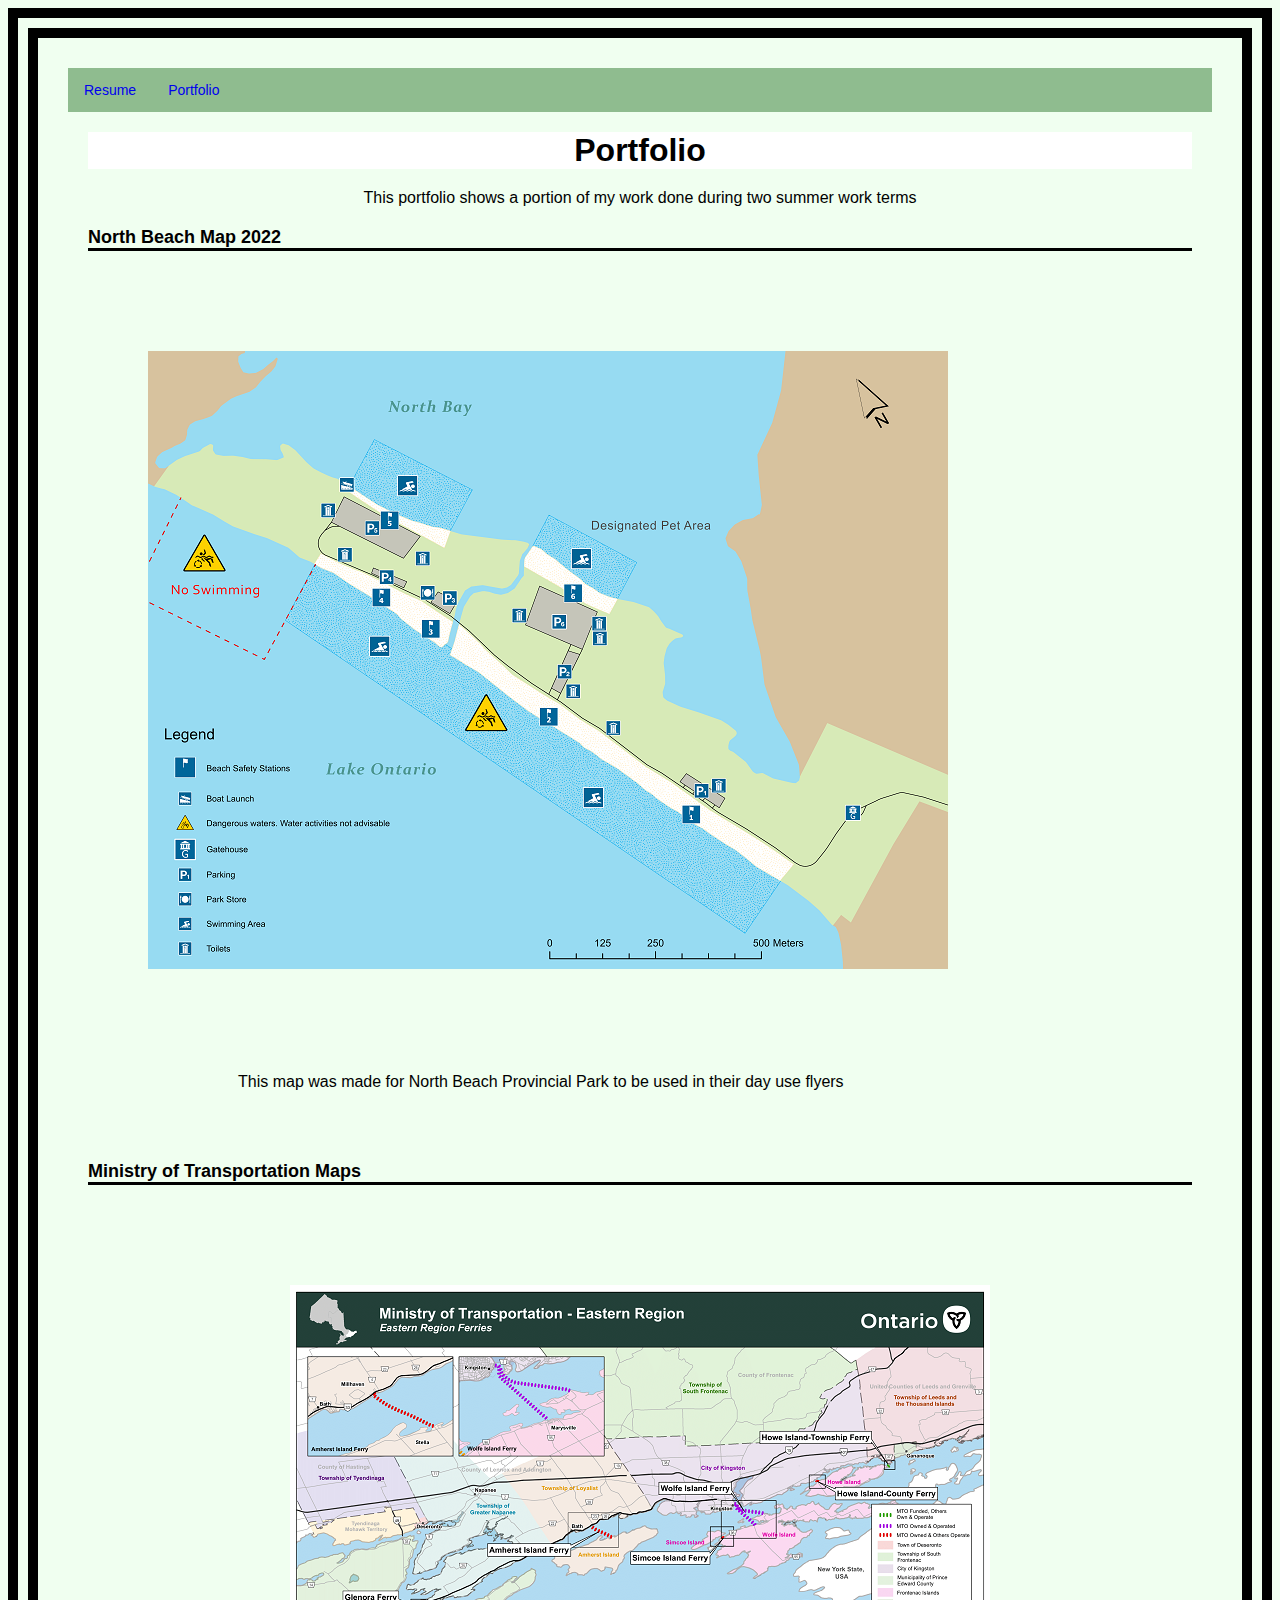
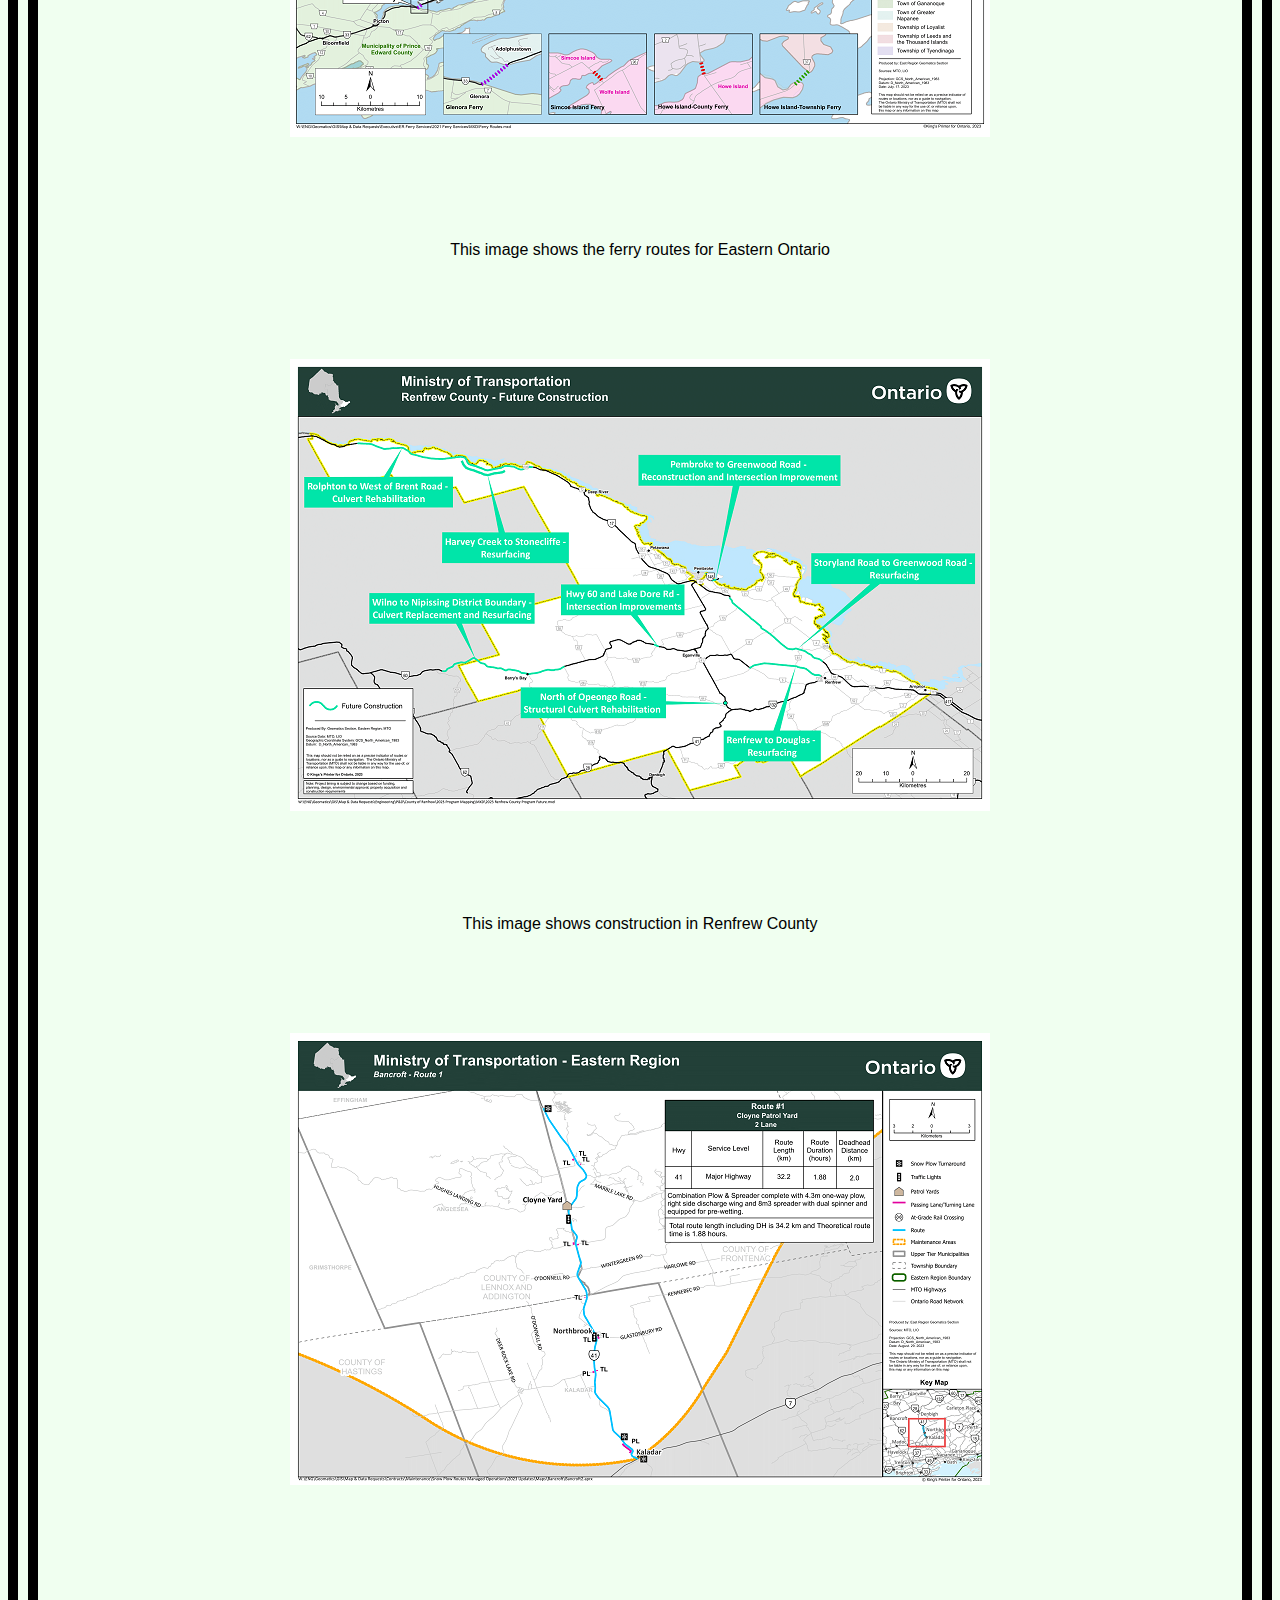
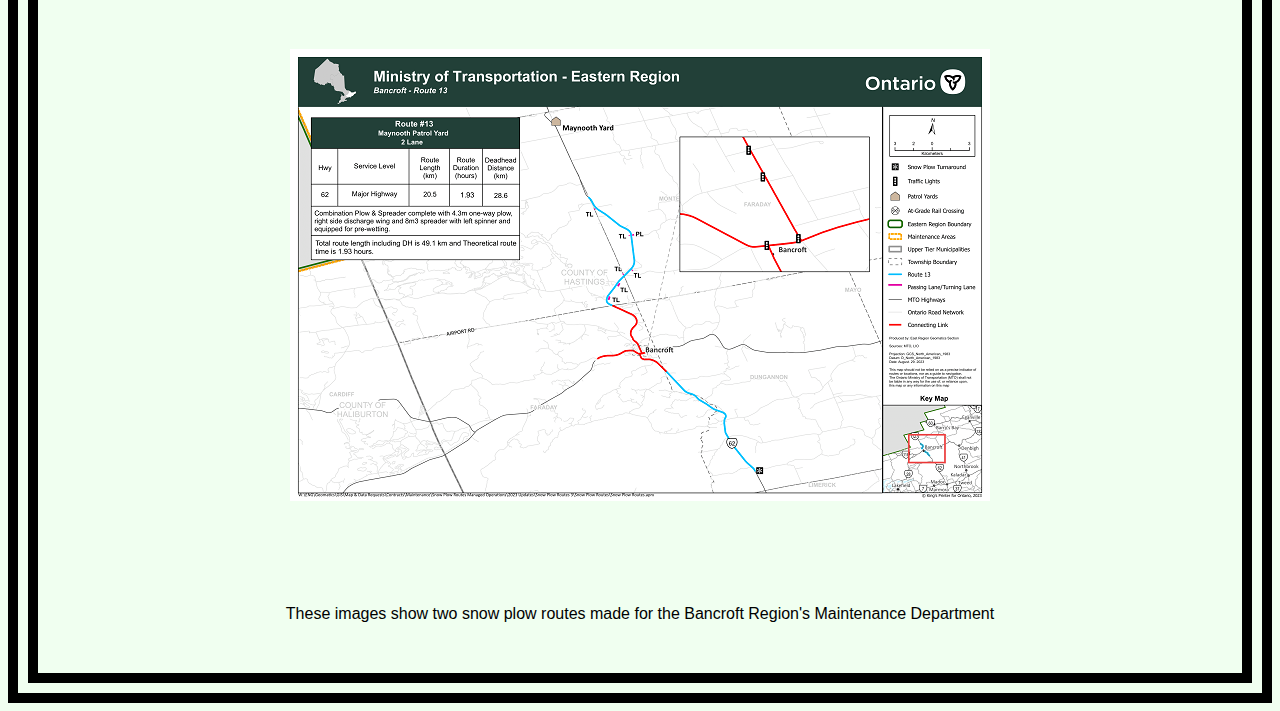
==== portfolio.html @ dd2cefab "Update portfolio.html" ====
<!DOCTYPE html>
<html>
<head>
<link rel="stylesheet" href="externalcss.css">

<body>
<!-- the main menu nav bar below was inspired by the w3 schools CSS nav bar tutorial. I created a list of links and modified the style --> 

<menu>
	<li><a href = "index.html">Resume</a></li>
	<li><a class = "active" href = "portfolio.html">Portfolio</a></li>
</menu>
  
<div class="center">
<h1>Portfolio</h1>
<p> This portfolio shows a portion of my work done during two summer work terms</p>
</div>

<h2 class="underline">North Beach Map 2022</h2>



<img src="NorthBeach2022FinalDraft4.png" alt="north beach map">

<p id= "paddingText" ><span>This map was made for North Beach Provincial Park to be used in their day use flyers</span></p>



<h2 class="underline">Ministry of Transportation Maps</h2>
<div class="center">
<img src="Ferry Routes July Draft 3-1.png" alt="ferry map">
<p> This image shows the ferry routes for Eastern Ontario </p>
<img src="2023 Renfrew County Program Future DRAFT5-1.png" alt="bancroft map">

<p> This image shows construction in Renfrew County </p>


<img src="Route 1-1.png" alt="snow plow map">
<img src="Route 13-1.png" alt="snow plow map">


<p> These images show two snow plow routes made for the Bancroft Region's Maintenance Department </p>
</div>


</body> 
</html>
---- externalcss.css ----
ul.bullet {
  list-style-type: circle;
  margin: 20px;
}
.center {
  text-align: center;
}
body {
  background-color: honeydew;
  border: double black;
  border-width: 30px;
  padding: 30px;
  font-weight: normal;
}

h1 {
	font-size: 32px;
	background-color: white;
	font-weight: bold;
}
h2, h3, h4 {
	font-size: 18px;
	font-weight: bold;
}

p {
	font-size: 16px;
	font-weight: normal;
}

li {
	font-size: 14px;
}

p, h1, h2, h3, h4 {
	margin: 20px;
	font-family: "Arial", Helvetica, sans-serif;
	
}

.underline {
	border-bottom: 3px solid black;
}
.linkcolour {
	color: crimson;
	text-decoration: none;
}


.imagetext {
  position: relative;
}

	
img {
	padding: 80px;
}



#paddingText {
	padding-bottom: 50px;
	padding-left:150px;
}

menu {
	list-style-type: none;
	margin:0;
	padding: 0;
	overflow: hidden;
	background-color: DarkSeaGreen;
}



li a {
	display: block;
	font-family: "Arial", Helvetica, sans-serif;
	text-align: center;
	float: left;
	padding: 14px 16px;
	text-decoration: none;
}
li a:hover {
	background-color: FireBrick;
}
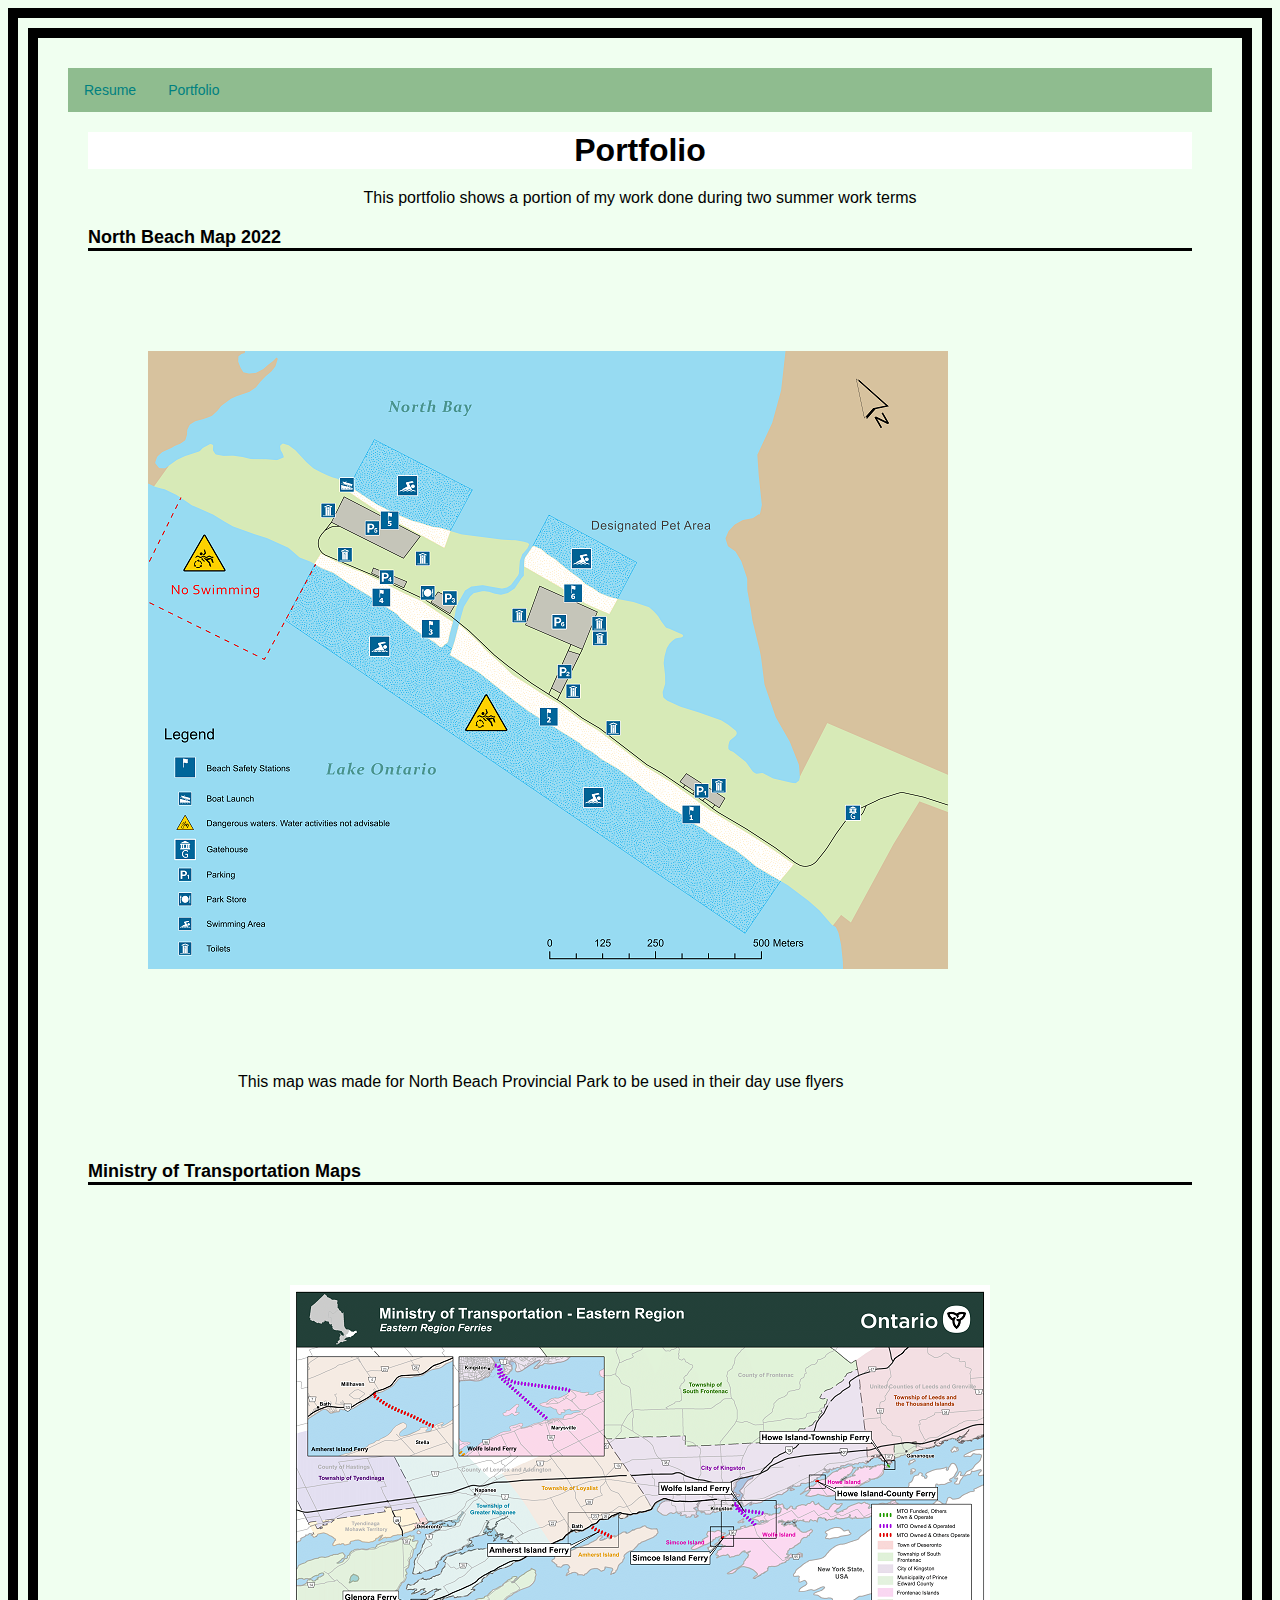
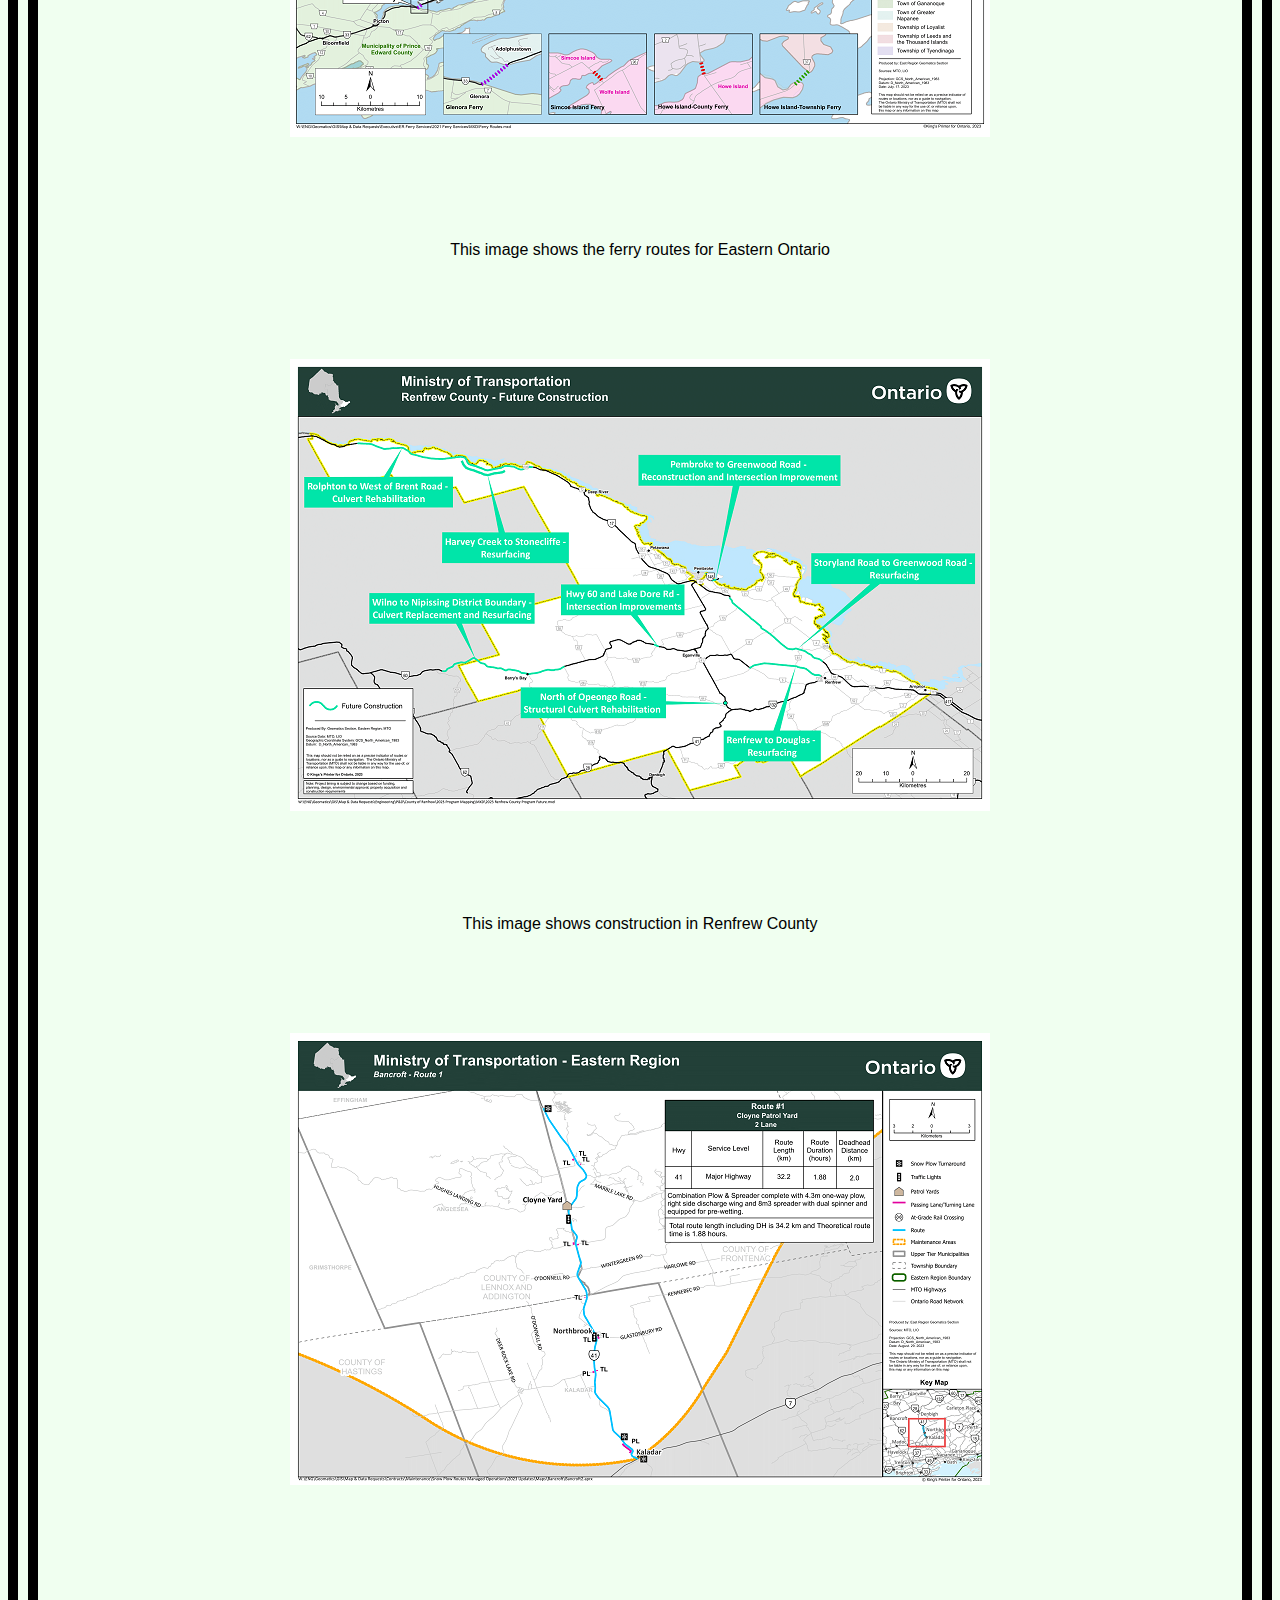
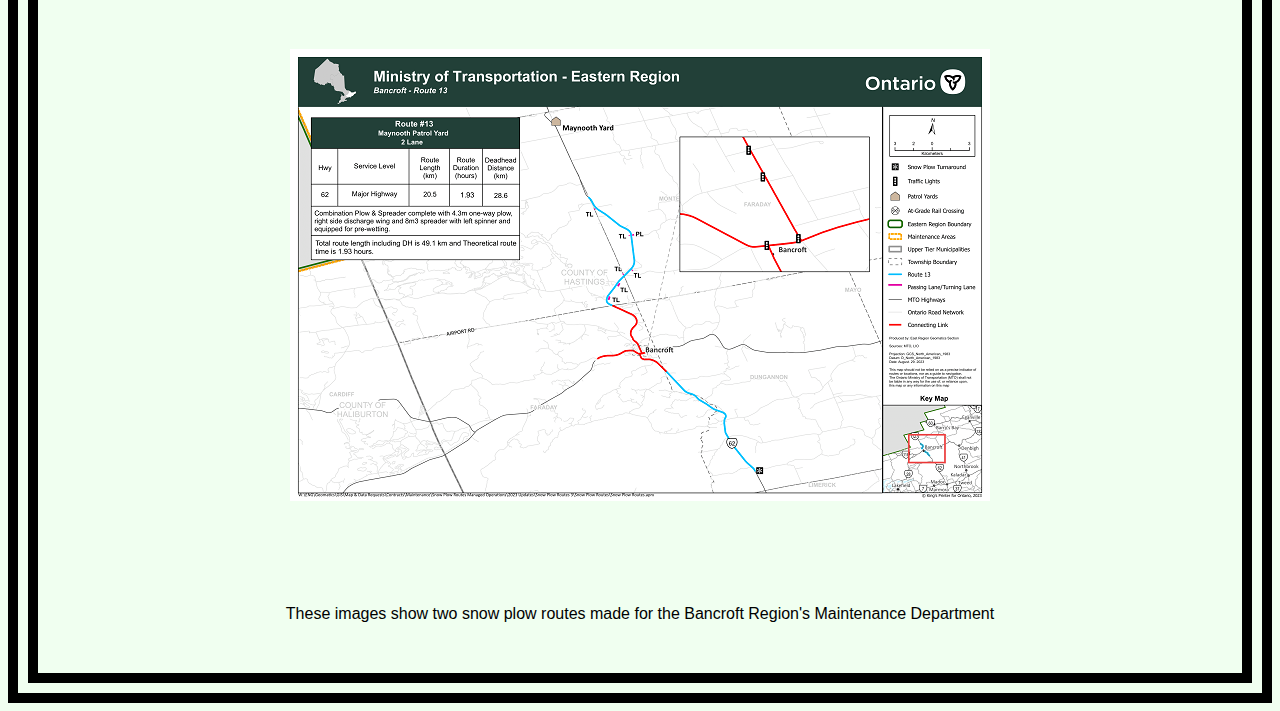
==== commit 9094afaa: "Update portfolio.html" ====
--- a/portfolio.html
+++ b/portfolio.html
@@ -1,5 +1,6 @@
 <!DOCTYPE html>
-<html>
+<html lang="en">
+<title>Maya Ivimey's Portfolio</title>
 <head>
 <link rel="stylesheet" href="externalcss.css">
 
@@ -20,7 +21,7 @@
 
 
 
-<img src="NorthBeach2022FinalDraft4.png" alt="north beach map">
+<img src="NorthBeach2022FinalDraft4.png" alt="northbeachmap">
 
 <p id= "paddingText" ><span>This map was made for North Beach Provincial Park to be used in their day use flyers</span></p>
 
@@ -28,15 +29,15 @@
 
 <h2 class="underline">Ministry of Transportation Maps</h2>
 <div class="center">
-<img src="Ferry Routes July Draft 3-1.png" alt="ferry map">
+<img src="Ferry Routes July Draft 3-1.png" alt="ferrymap">
 <p> This image shows the ferry routes for Eastern Ontario </p>
-<img src="2023 Renfrew County Program Future DRAFT5-1.png" alt="bancroft map">
+<img src="2023 Renfrew County Program Future DRAFT5-1.png" alt="bancroftmap">
 
 <p> This image shows construction in Renfrew County </p>
 
 
-<img src="Route 1-1.png" alt="snow plow map">
-<img src="Route 13-1.png" alt="snow plow map">
+<img src="Route 1-1.png" alt="snowplowmap">
+<img src="Route 13-1.png" alt="snowplowmap">
 
 
 <p> These images show two snow plow routes made for the Bancroft Region's Maintenance Department </p>
--- a/externalcss.css
+++ b/externalcss.css
@@ -76,6 +76,7 @@
 li a {
 	display: block;
 	font-family: "Arial", Helvetica, sans-serif;
+	color: teal;
 	text-align: center;
 	float: left;
 	padding: 14px 16px;
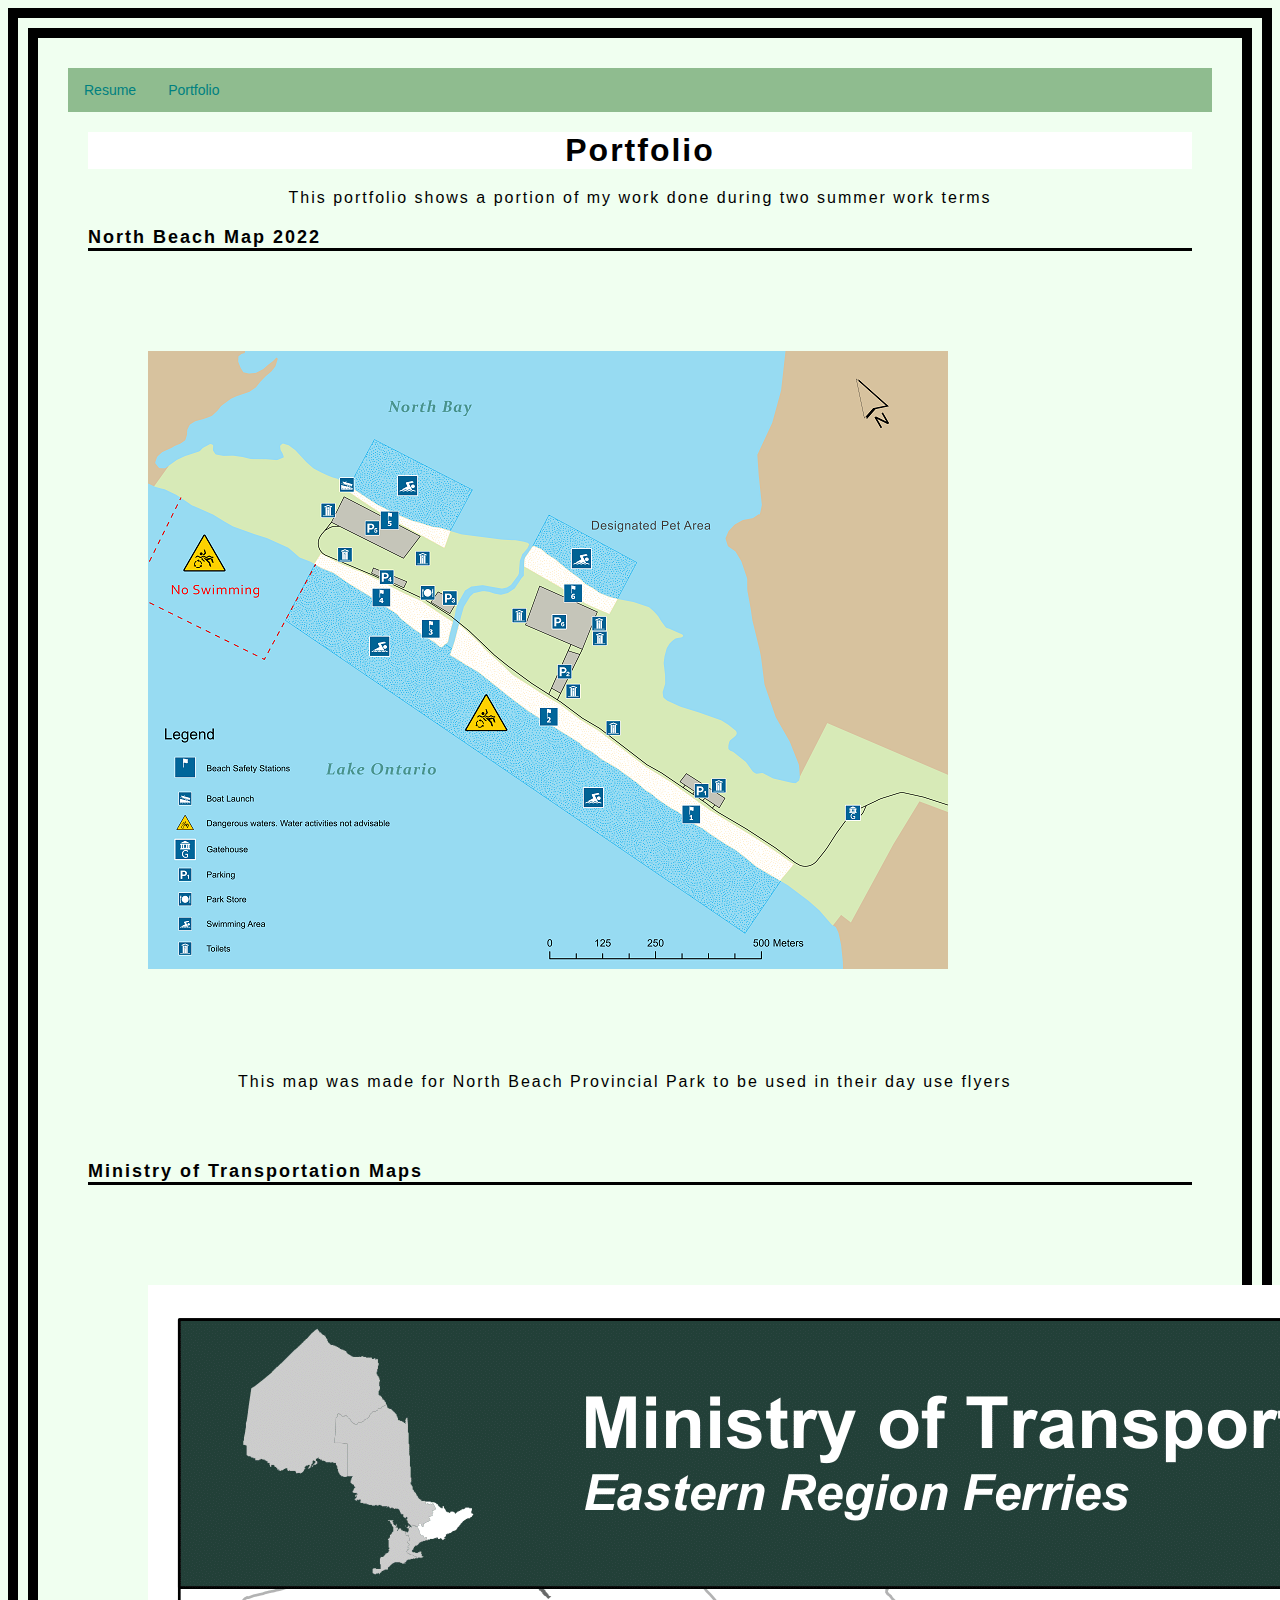
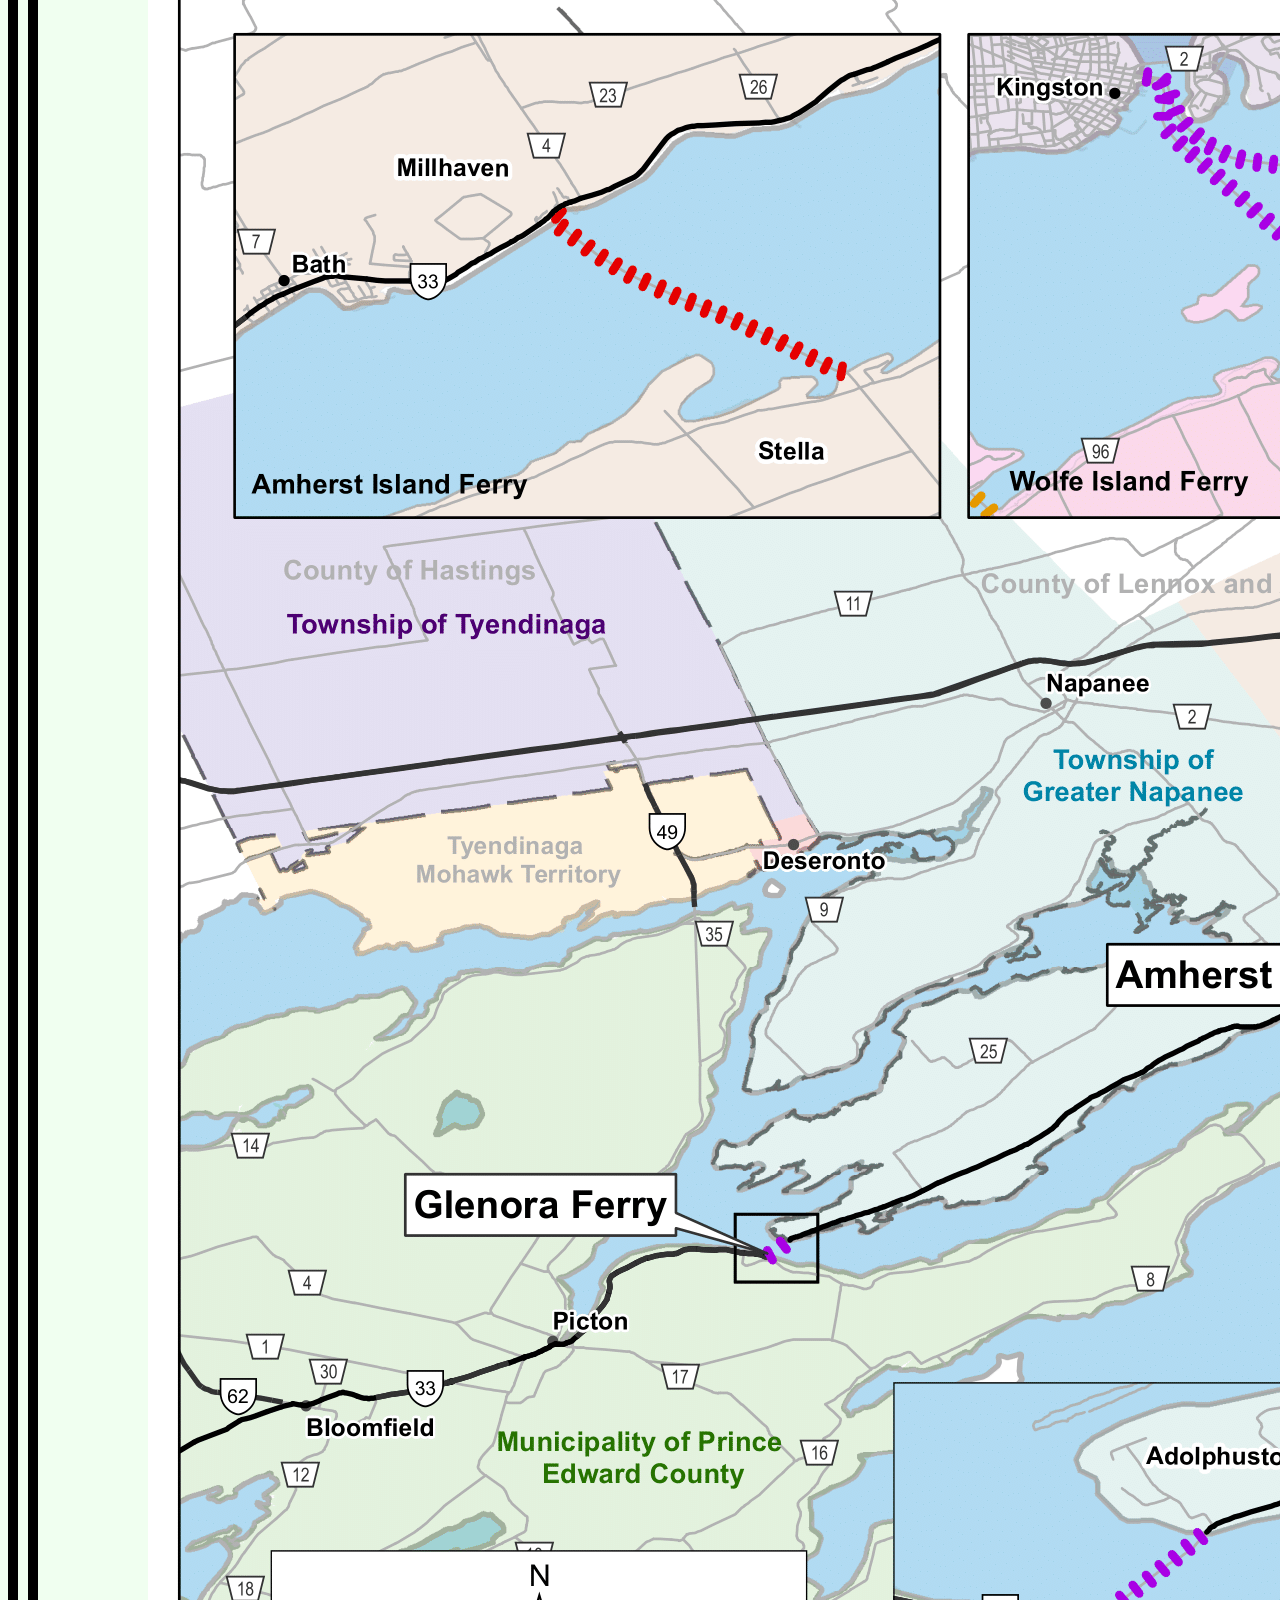
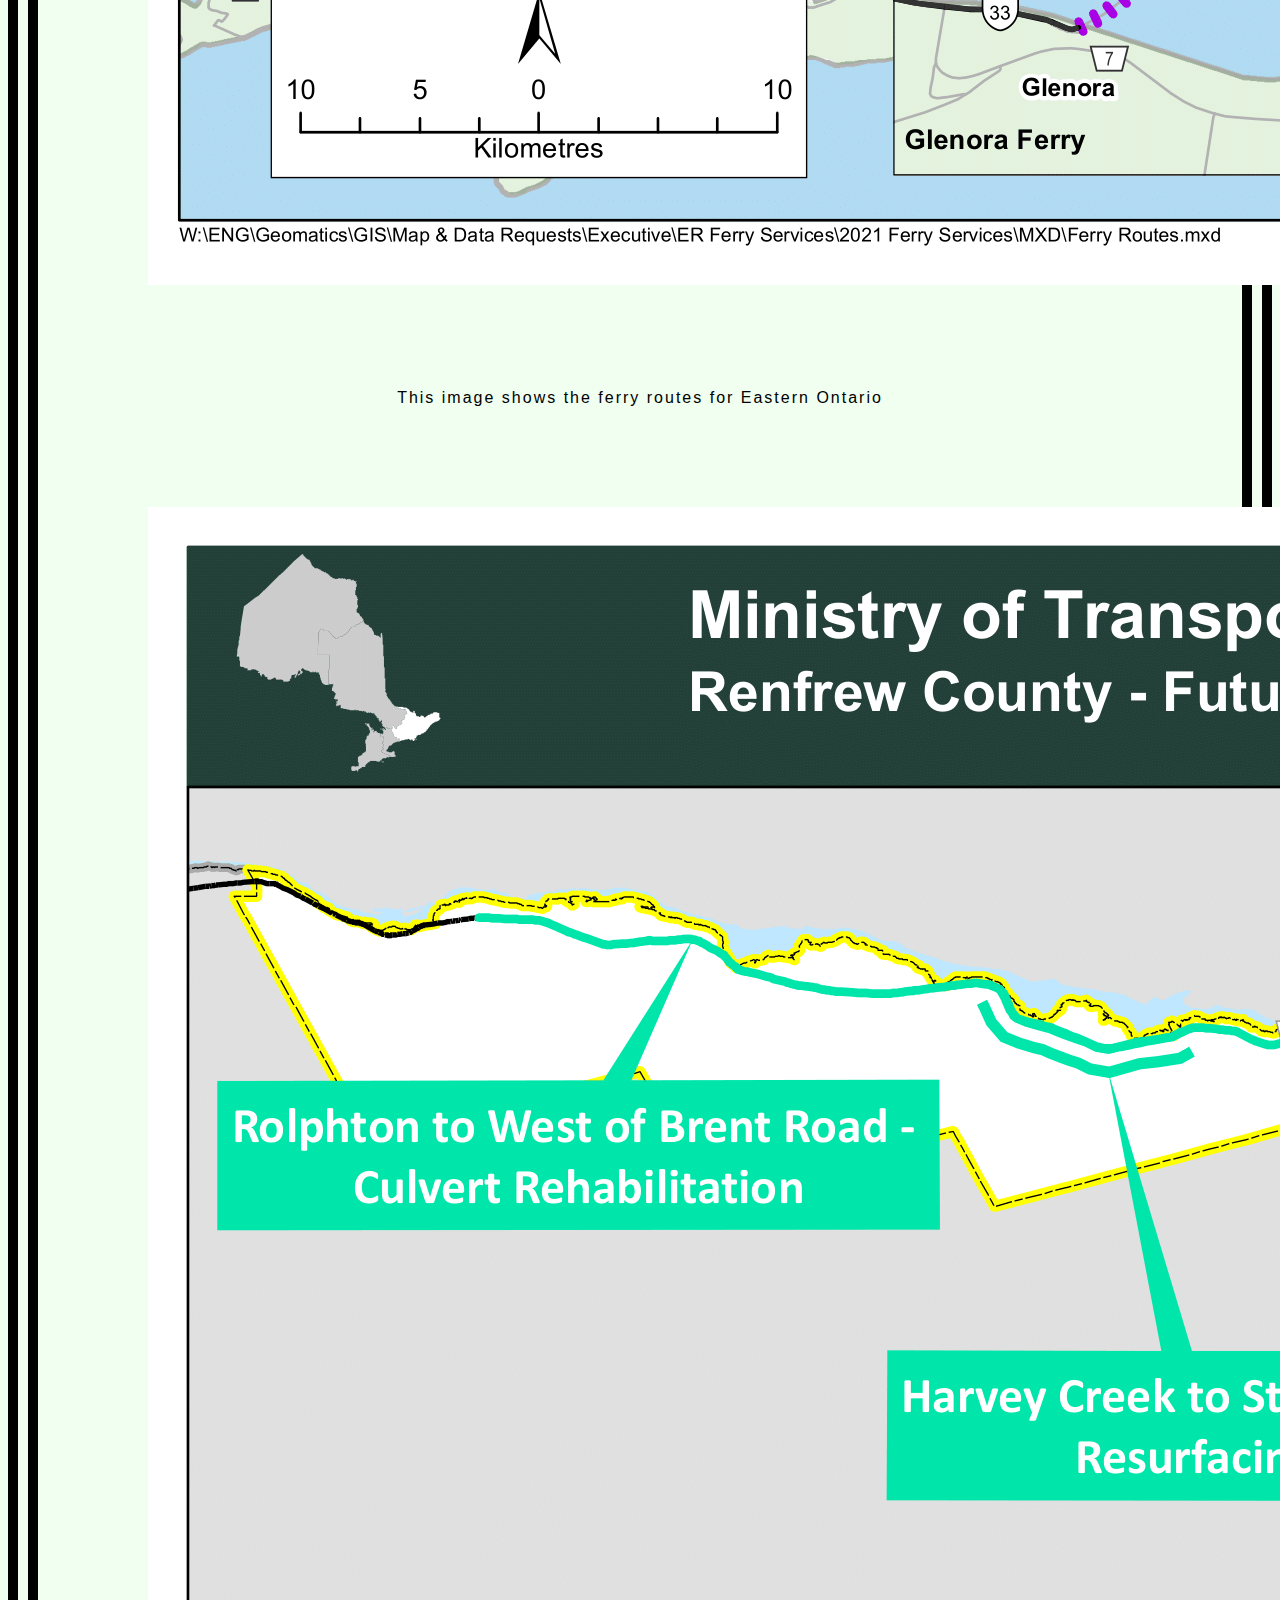
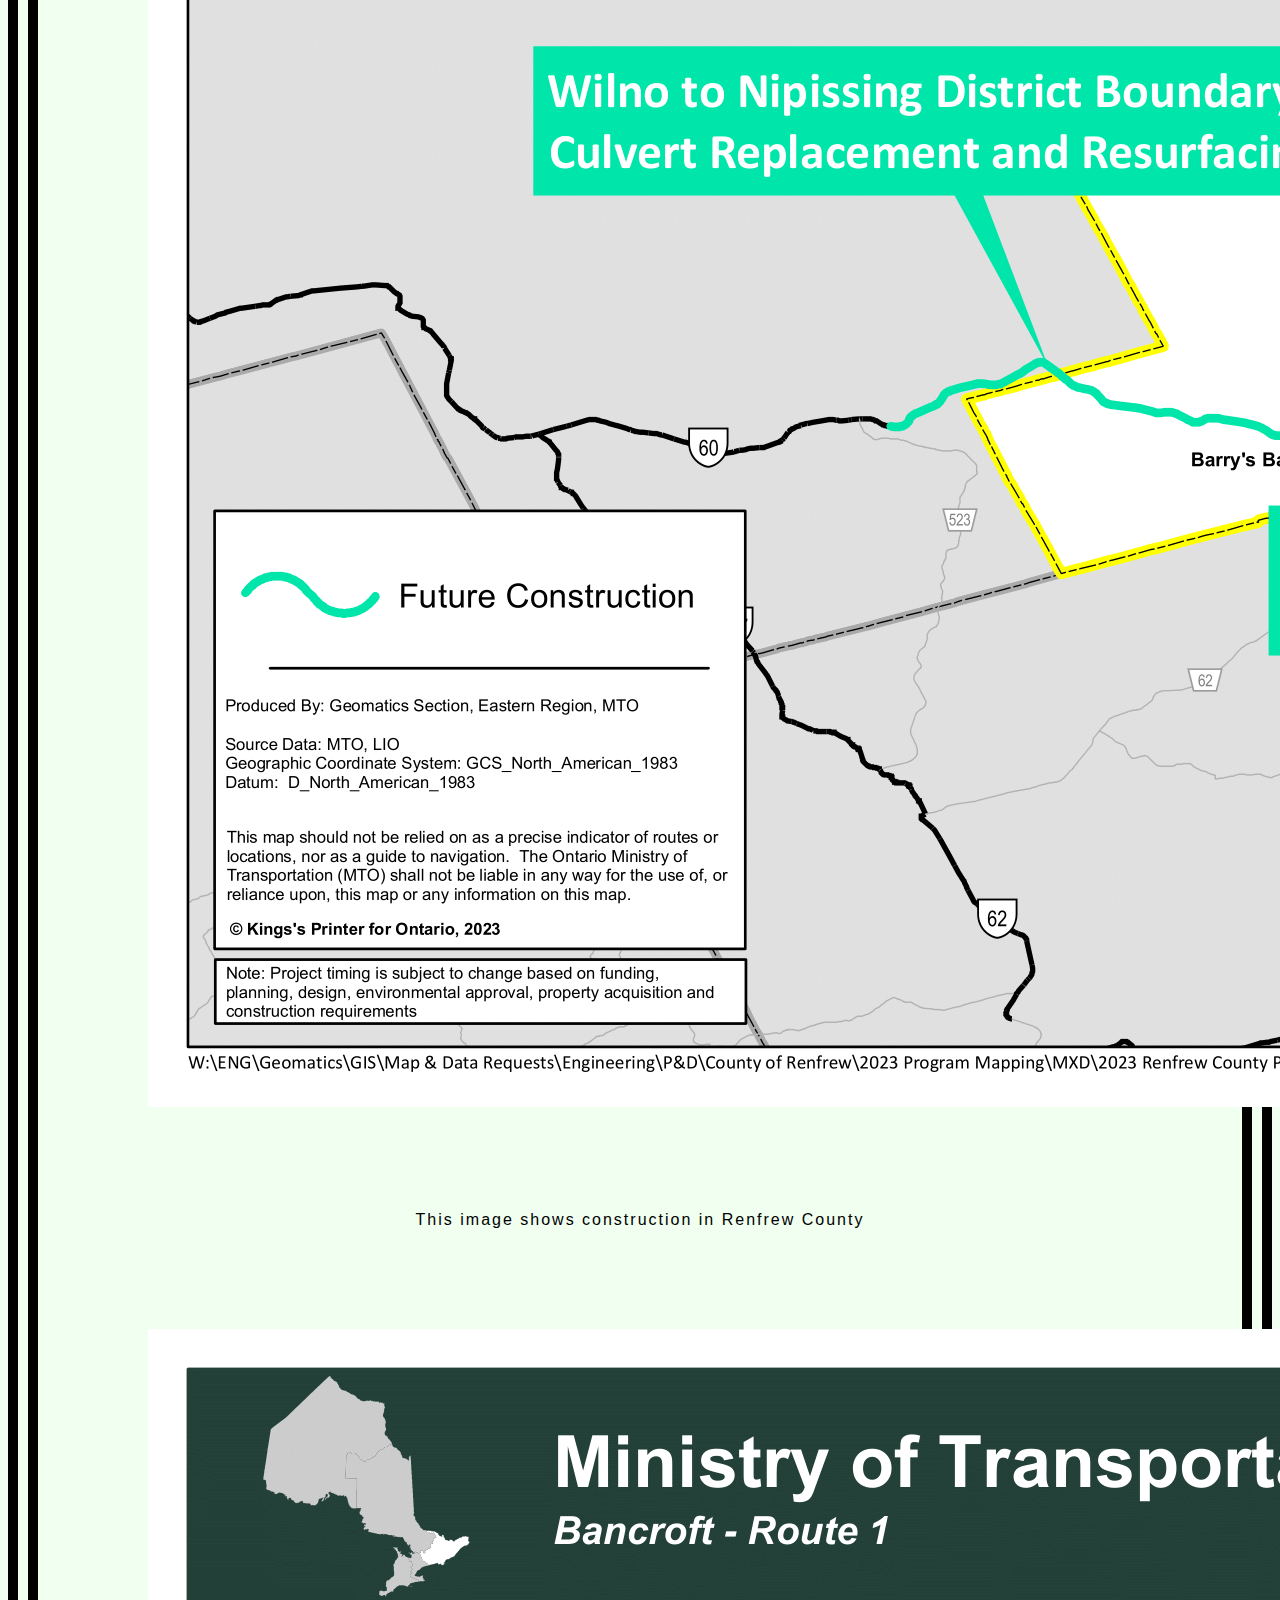
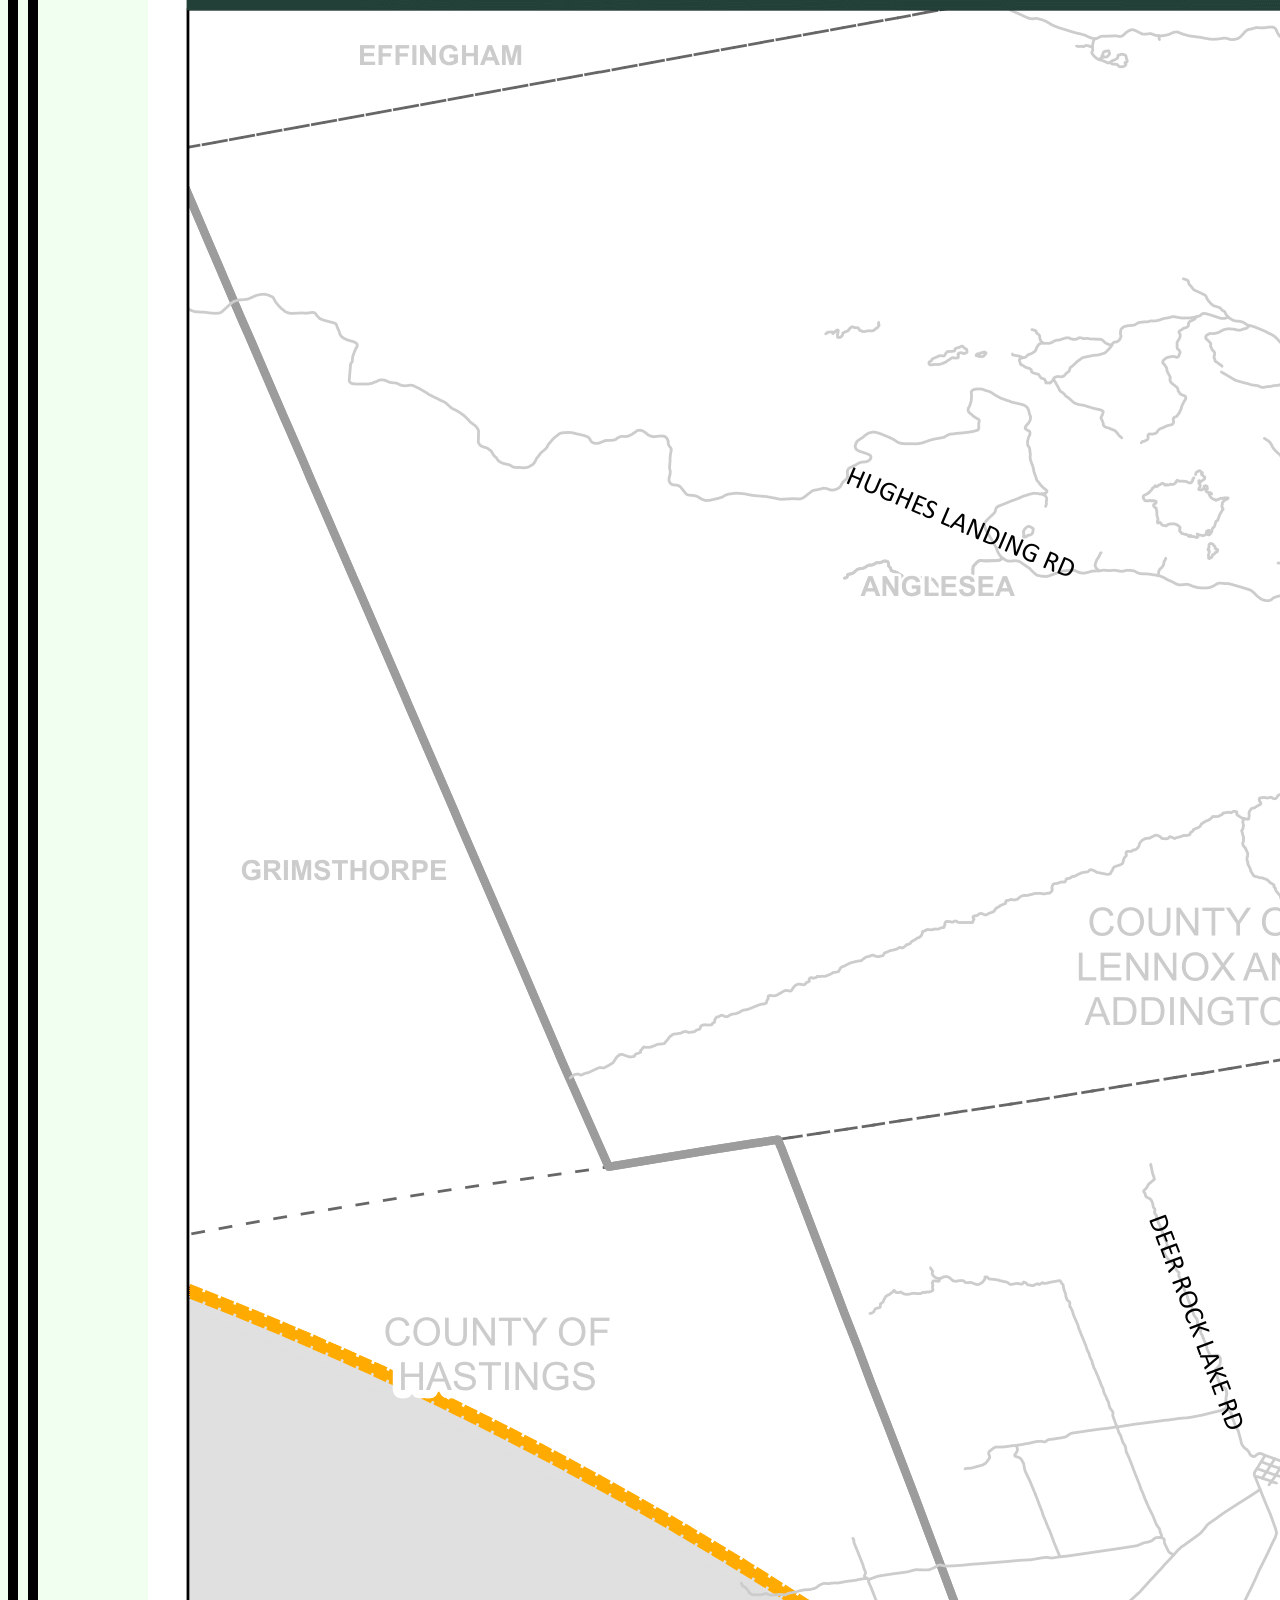
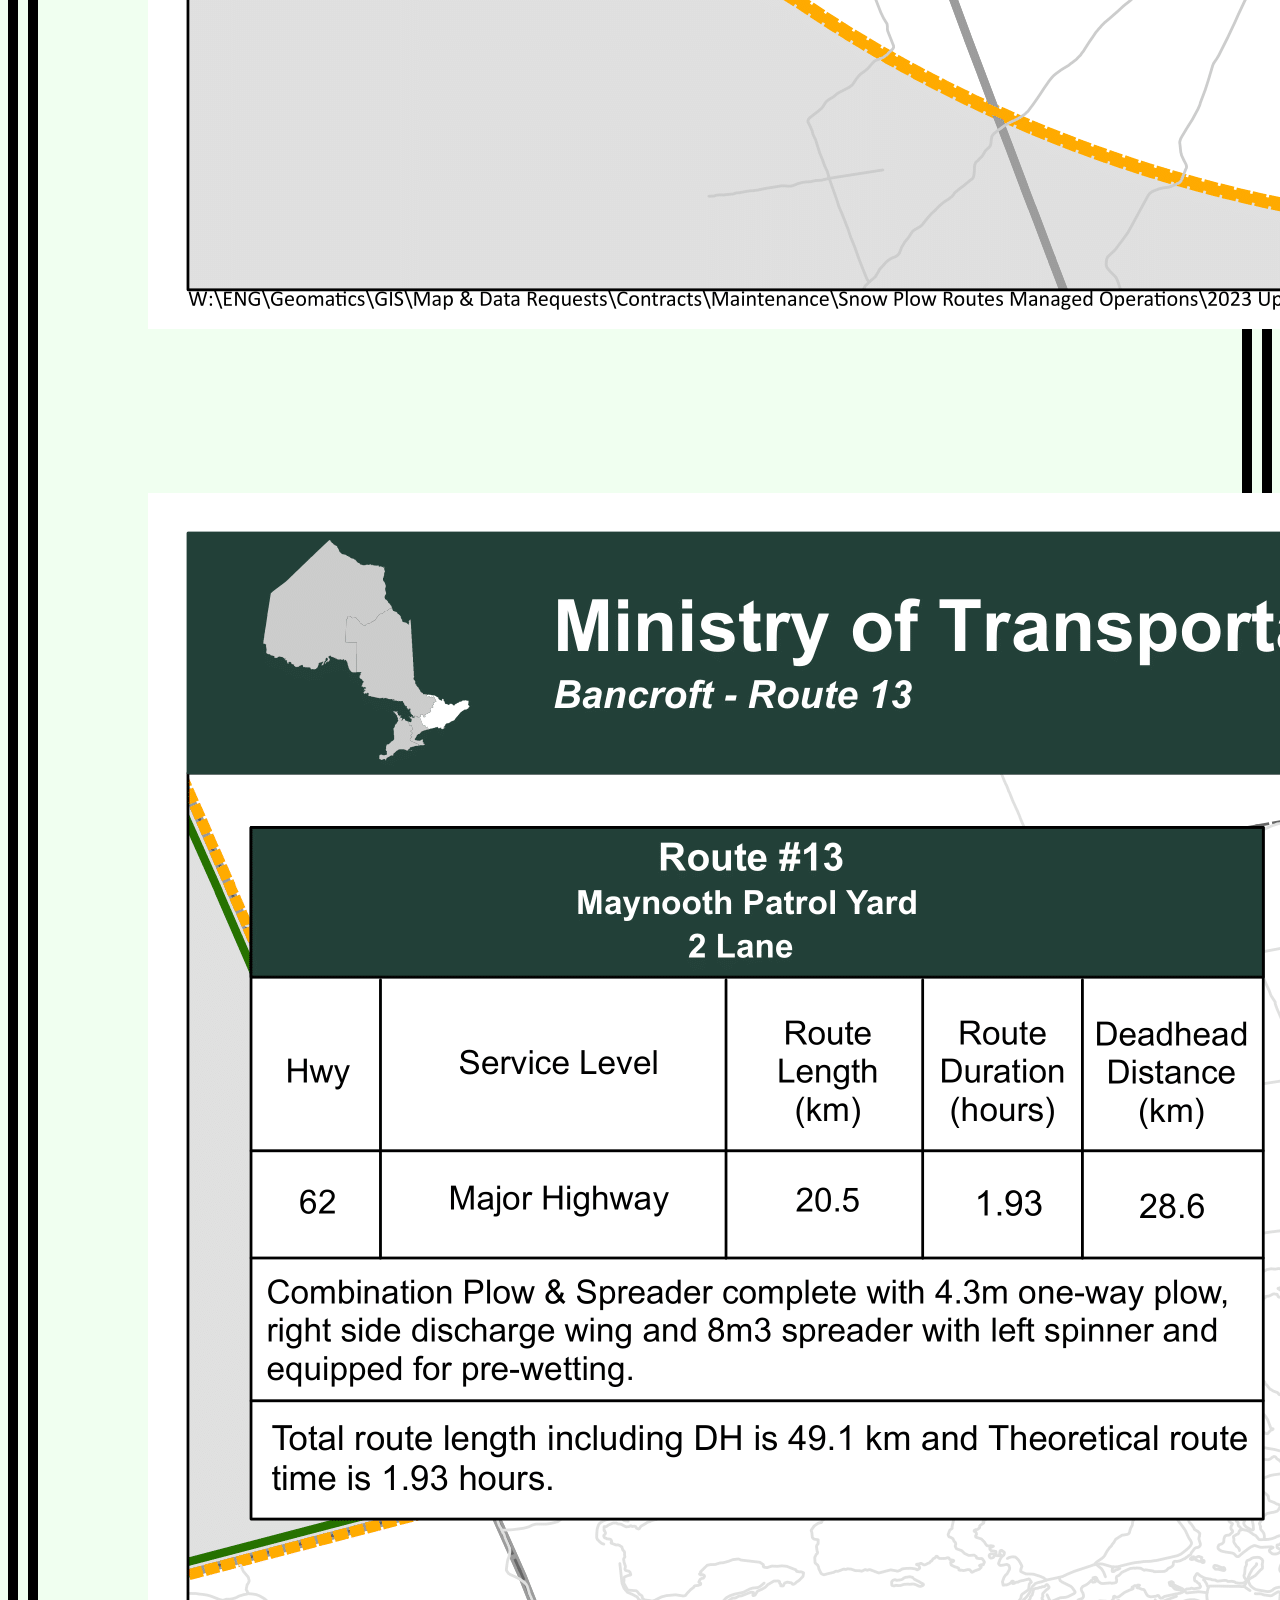
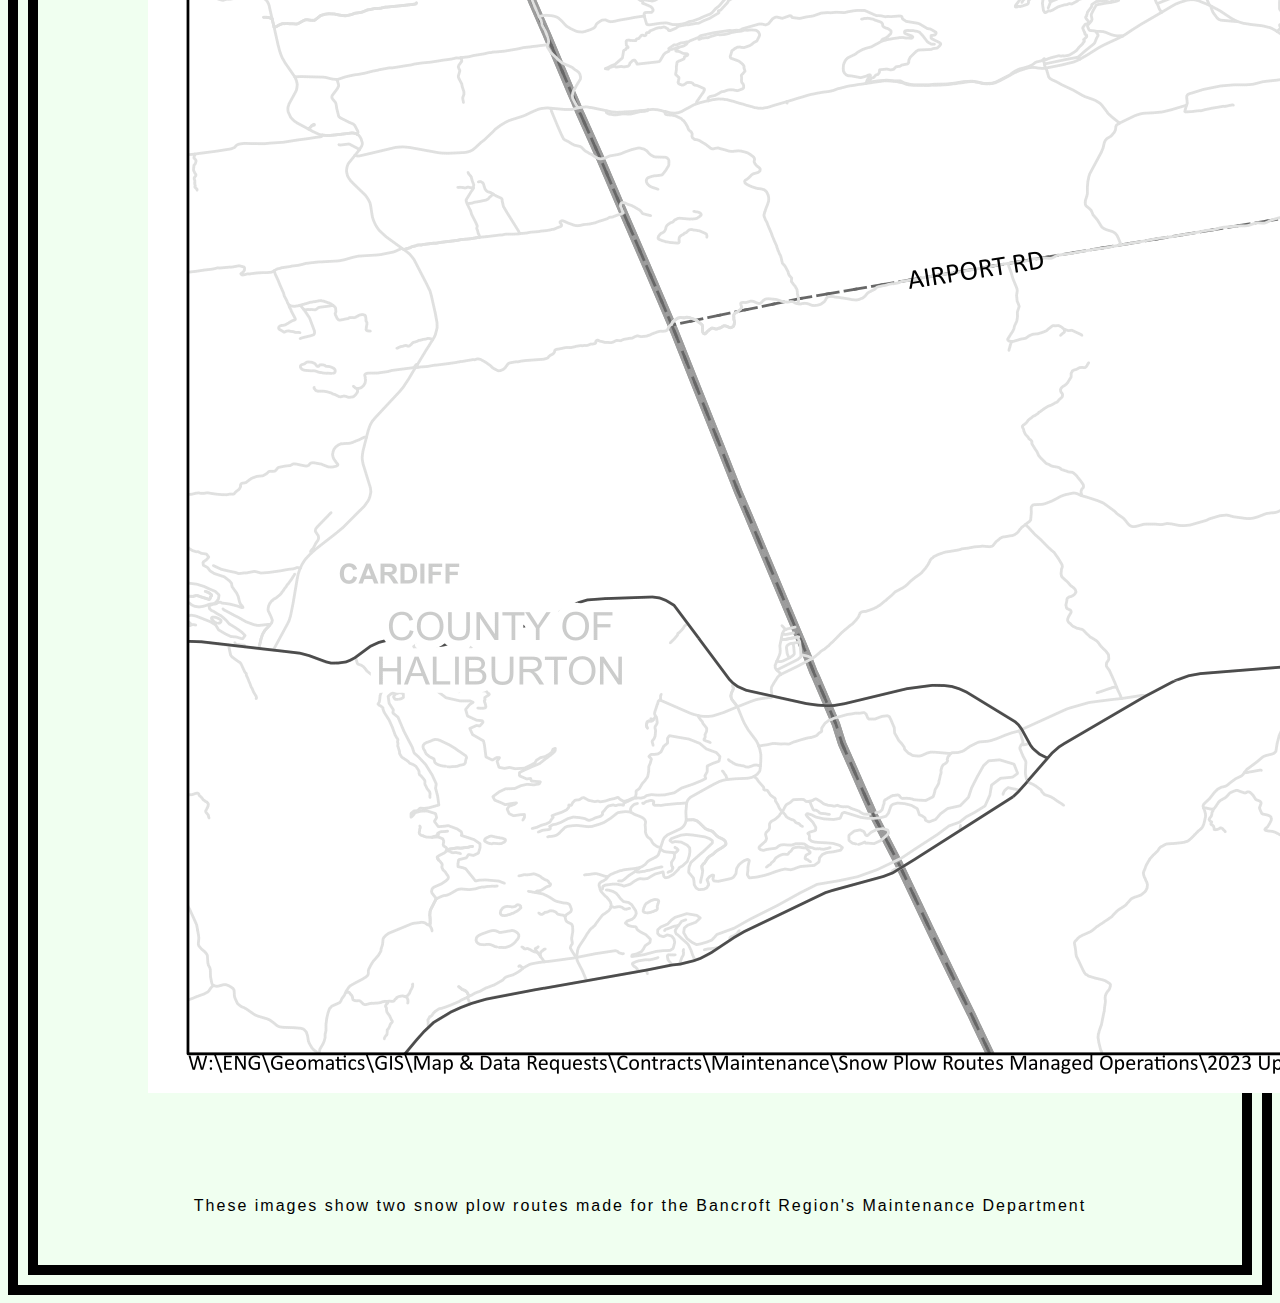
==== commit b1eb68ff: "Update portfolio.html" ====
--- a/portfolio.html
+++ b/portfolio.html
@@ -29,15 +29,15 @@
 
 <h2 class="underline">Ministry of Transportation Maps</h2>
 <div class="center">
-<img src="Ferry Routes July Draft 3-1.png" alt="ferrymap">
+<img src="FerryRoute.png" alt="ferrymap">
 <p> This image shows the ferry routes for Eastern Ontario </p>
-<img src="2023 Renfrew County Program Future DRAFT5-1.png" alt="bancroftmap">
+<img src="RenfrewFuture.png" alt="bancroftmap">
 
 <p> This image shows construction in Renfrew County </p>
 
 
-<img src="Route 1-1.png" alt="snowplowmap">
-<img src="Route 13-1.png" alt="snowplowmap">
+<img src="Route1.png" alt="snowplowmap">
+<img src="Route13.png" alt="snowplowmap">
 
 
 <p> These images show two snow plow routes made for the Bancroft Region's Maintenance Department </p>
--- a/externalcss.css
+++ b/externalcss.css
@@ -35,6 +35,8 @@
 p, h1, h2, h3, h4 {
 	margin: 20px;
 	font-family: "Arial", Helvetica, sans-serif;
+	color: black;
+	letter-spacing: 2px;
 	
 }
 
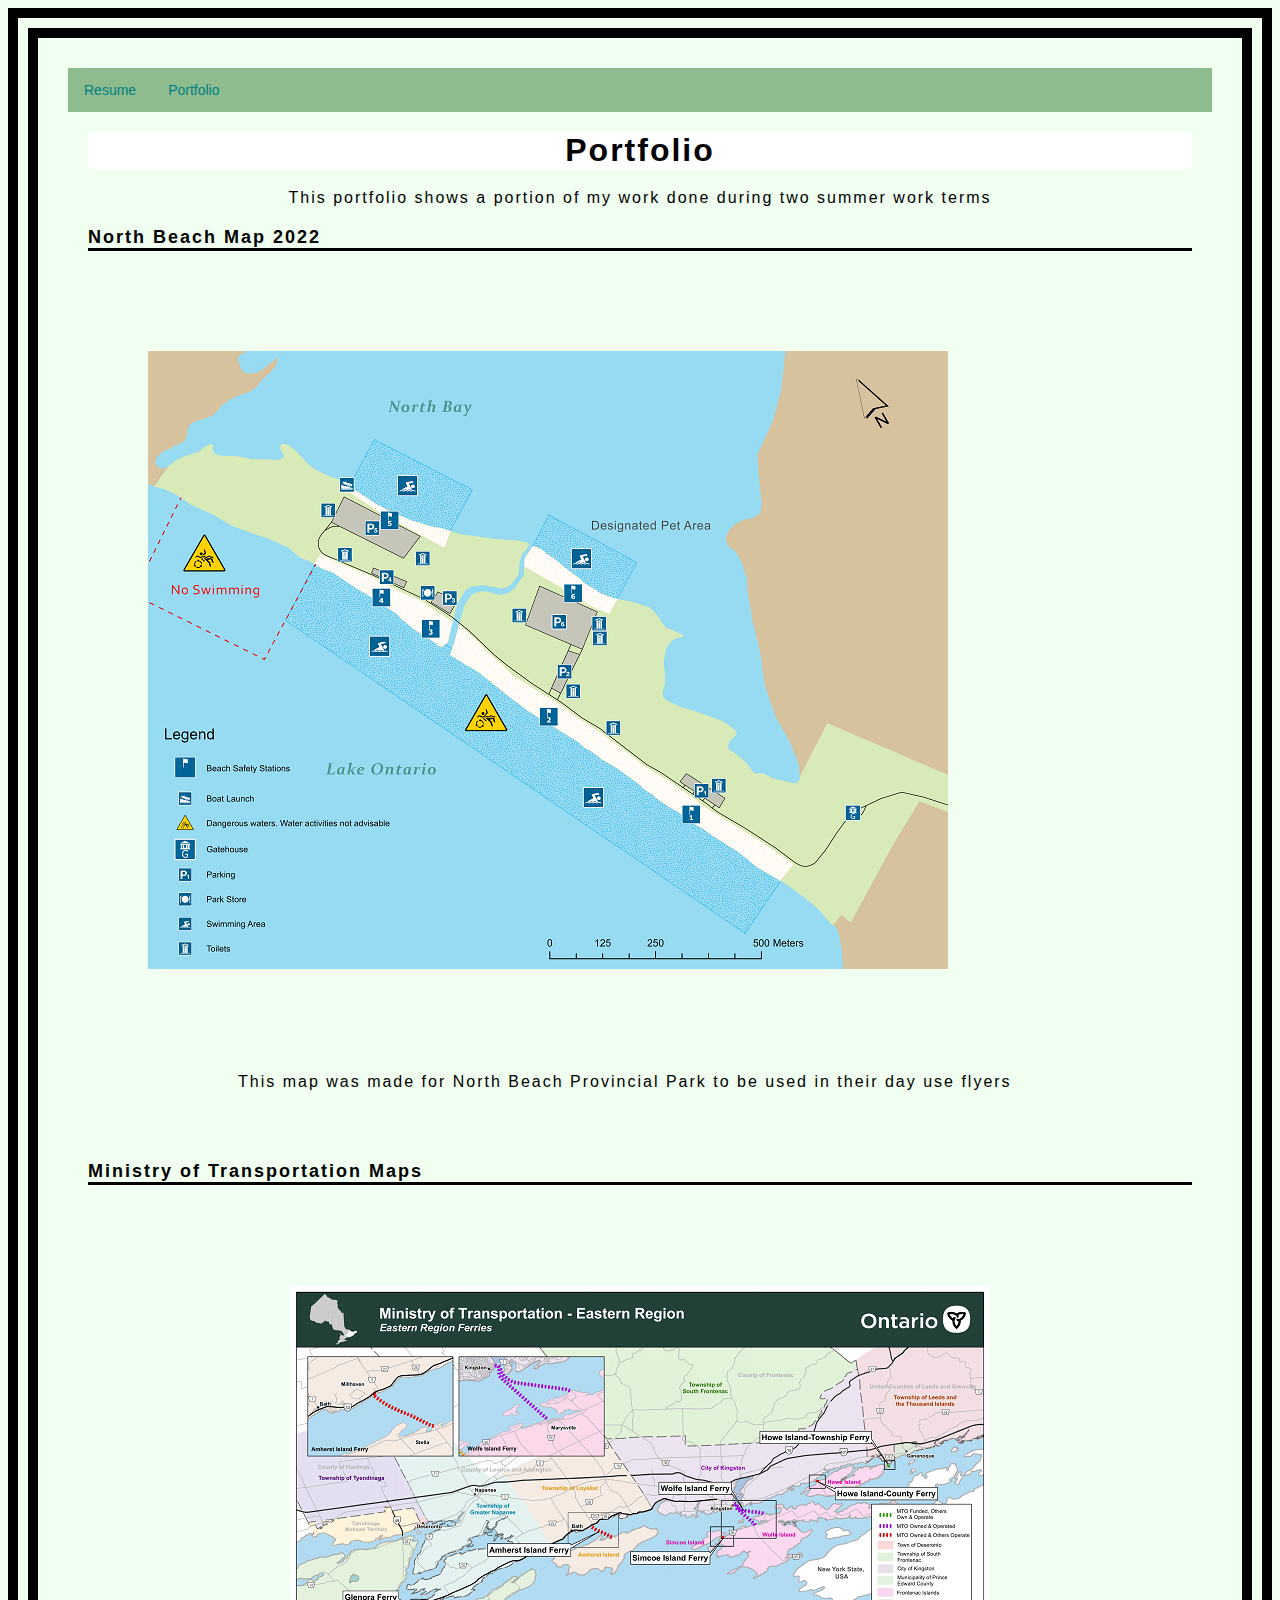
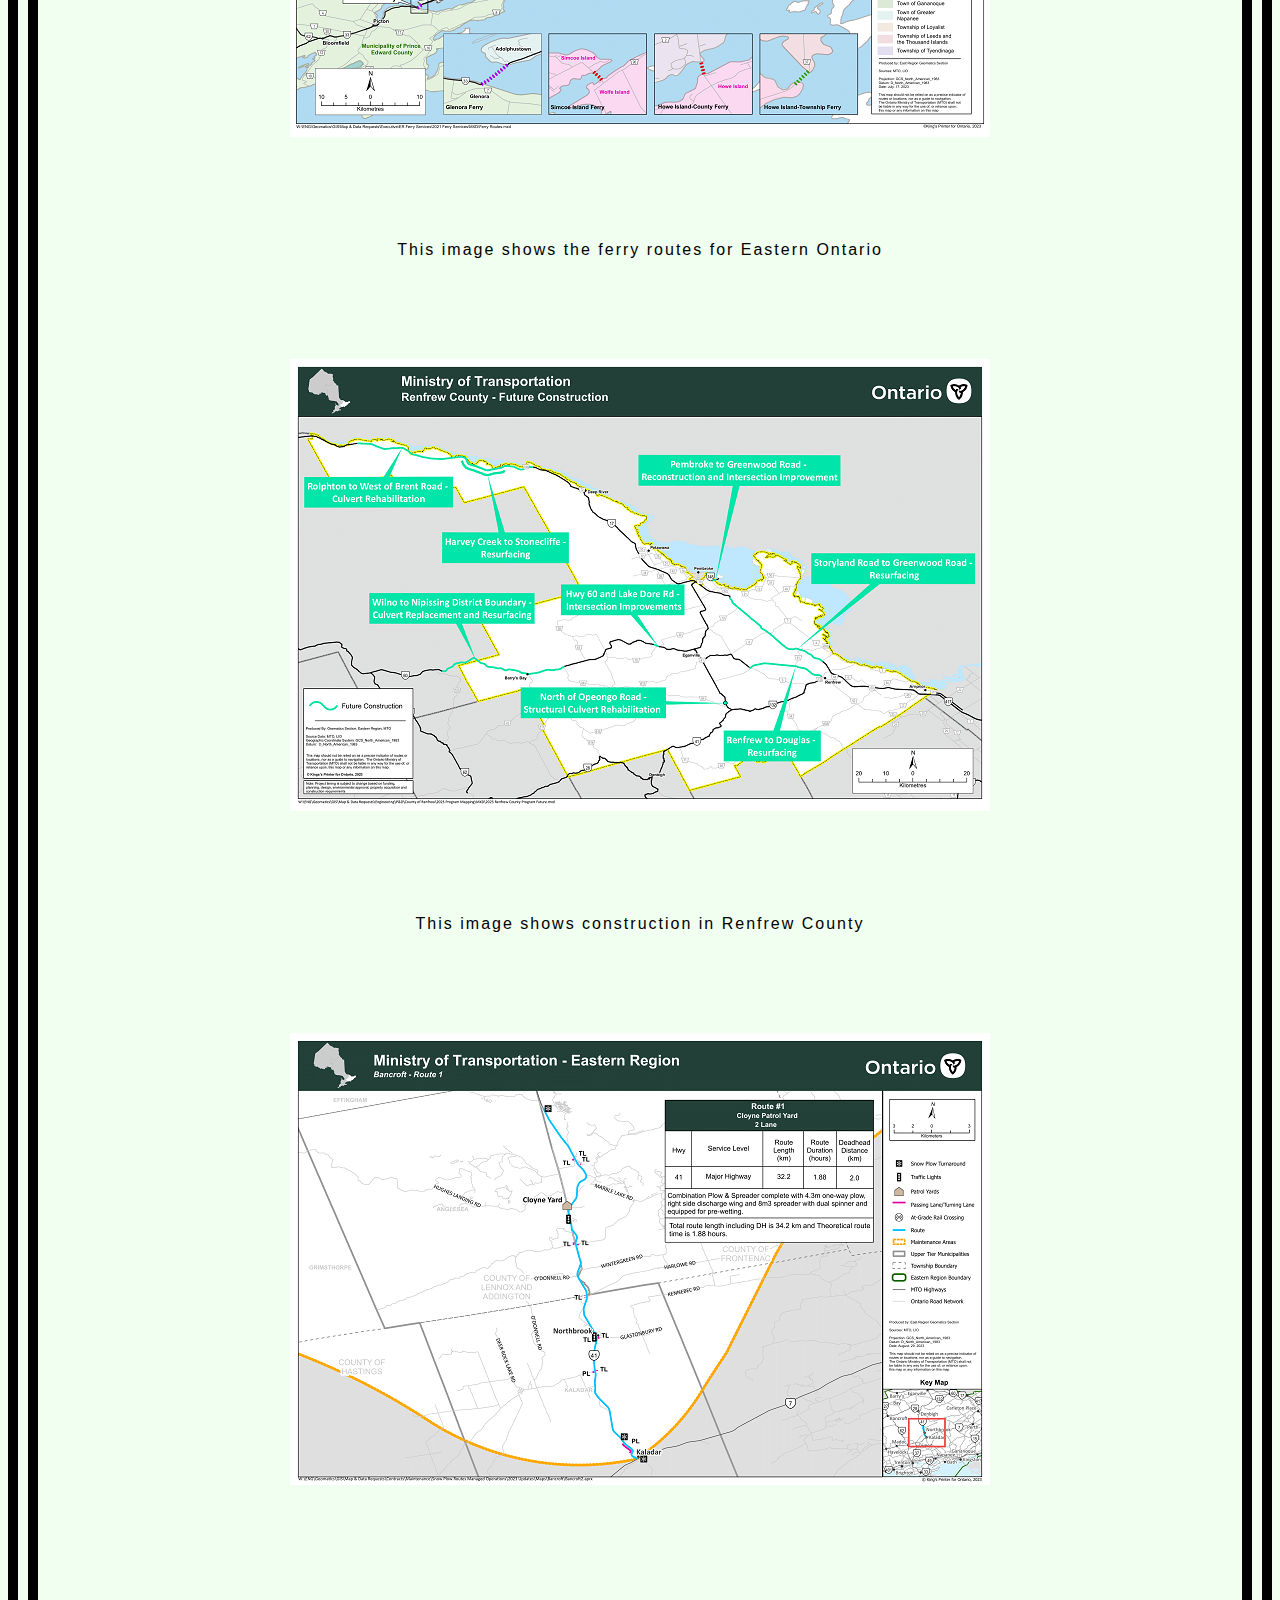
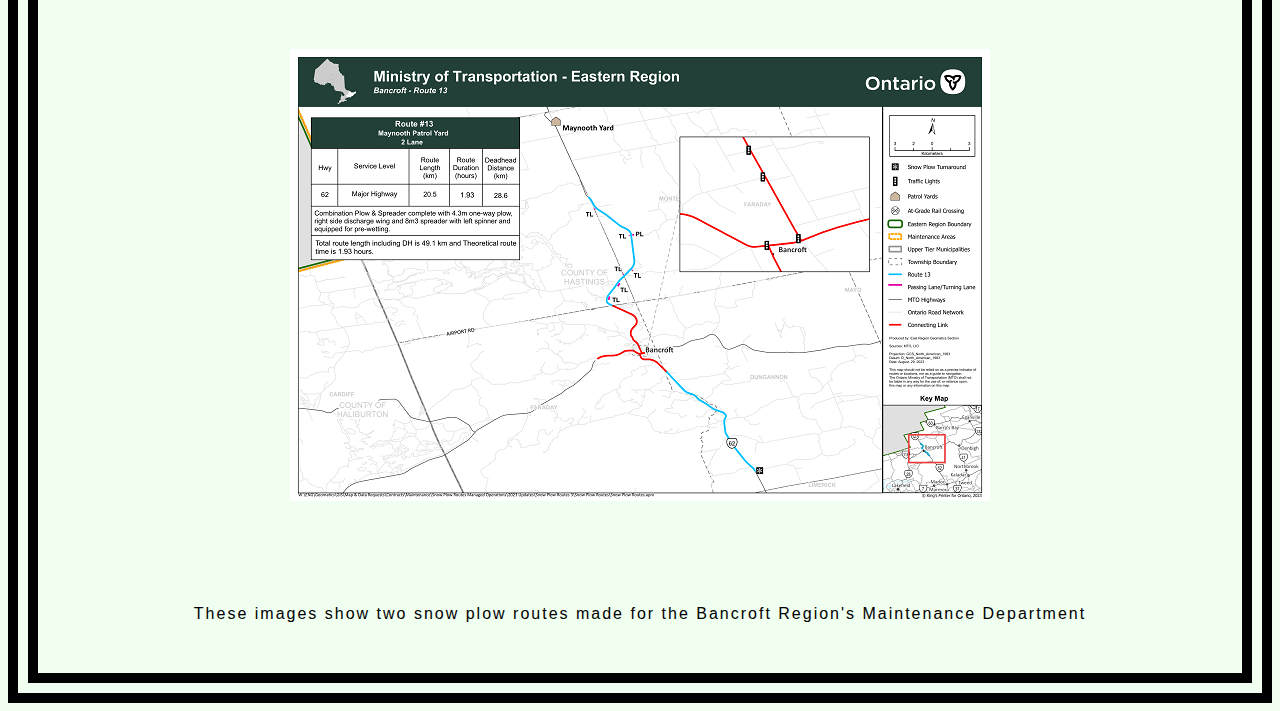
==== commit 69a2bbd6: "Update portfolio.html" ====
--- a/portfolio.html
+++ b/portfolio.html
@@ -29,15 +29,15 @@
 
 <h2 class="underline">Ministry of Transportation Maps</h2>
 <div class="center">
-<img src="FerryRoute.png" alt="ferrymap">
+<img src="Ferry.png" alt="ferrymap">
 <p> This image shows the ferry routes for Eastern Ontario </p>
-<img src="RenfrewFuture.png" alt="bancroftmap">
+<img src="Renfrew.png" alt="bancroftmap">
 
 <p> This image shows construction in Renfrew County </p>
 
 
-<img src="Route1.png" alt="snowplowmap">
-<img src="Route13.png" alt="snowplowmap">
+<img src="SRoute1.png" alt="snowplowmap">
+<img src="SRoute13.png" alt="snowplowmap">
 
 
 <p> These images show two snow plow routes made for the Bancroft Region's Maintenance Department </p>
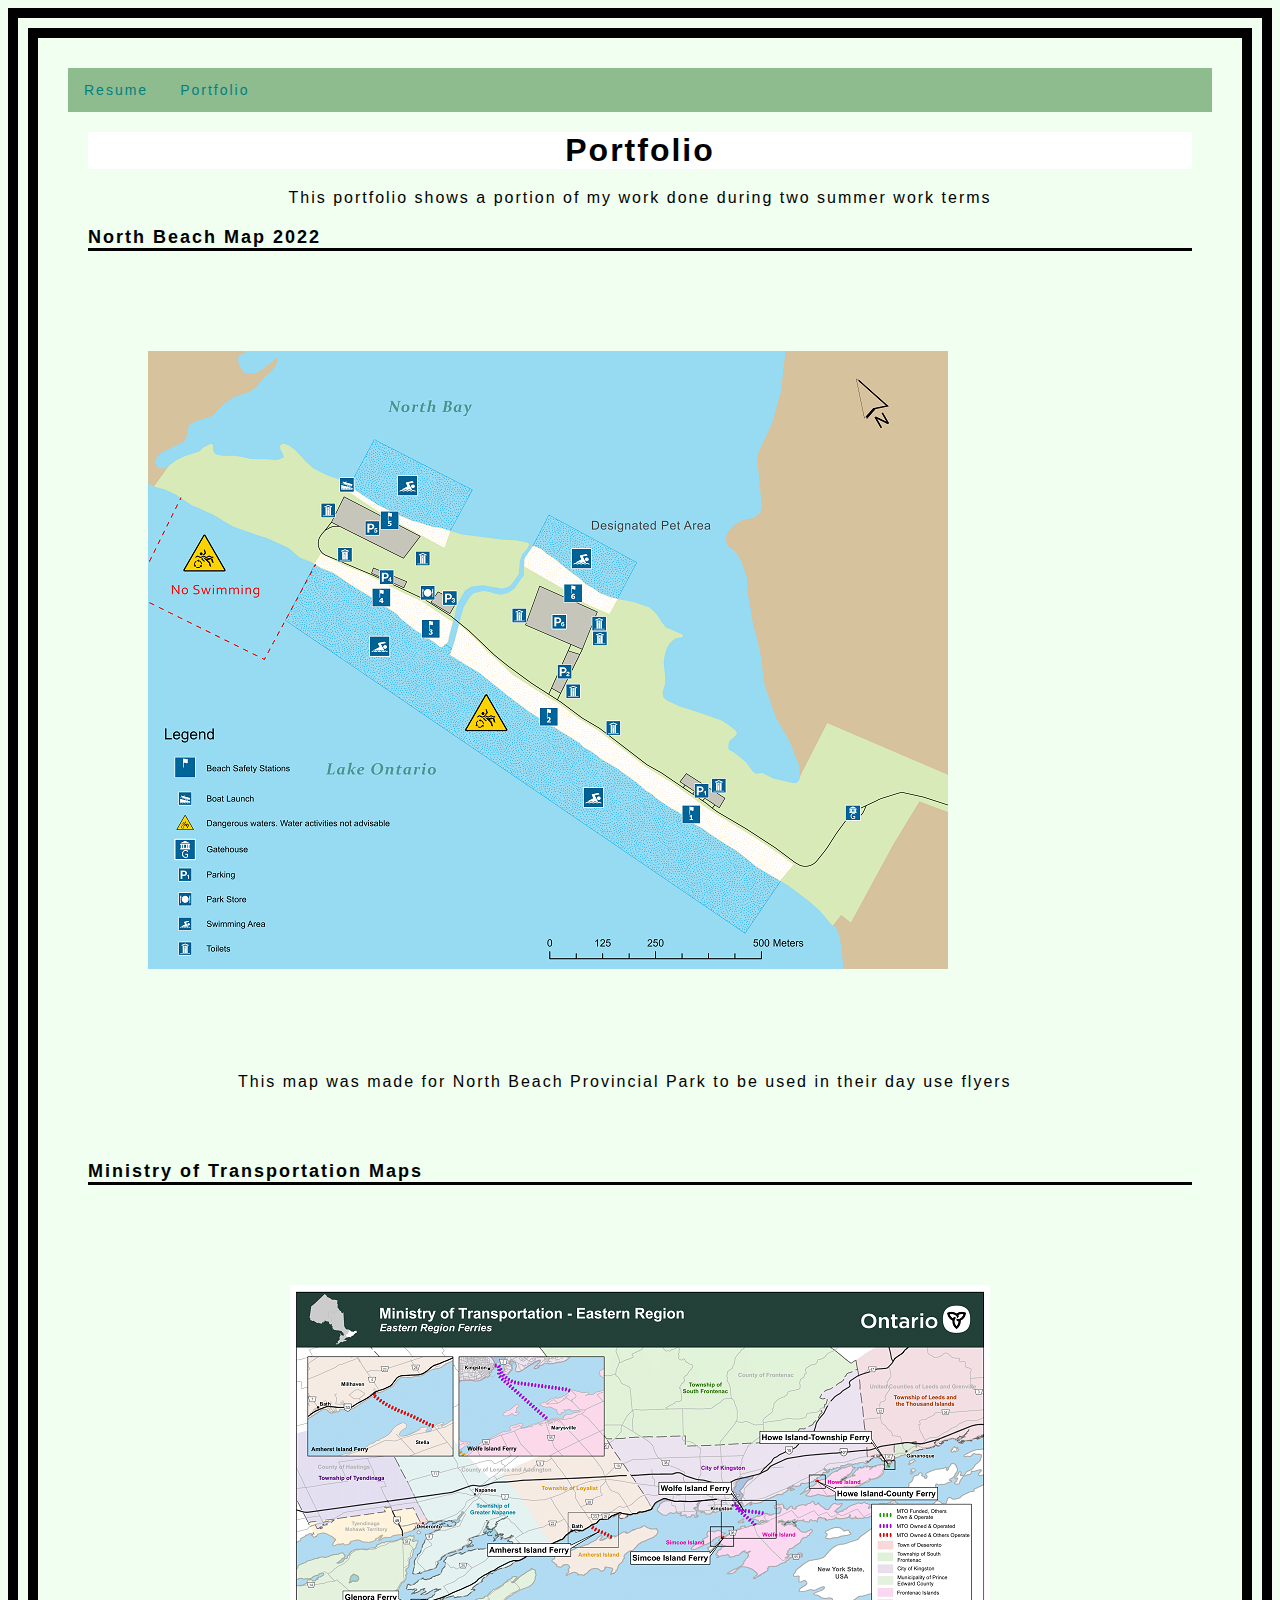
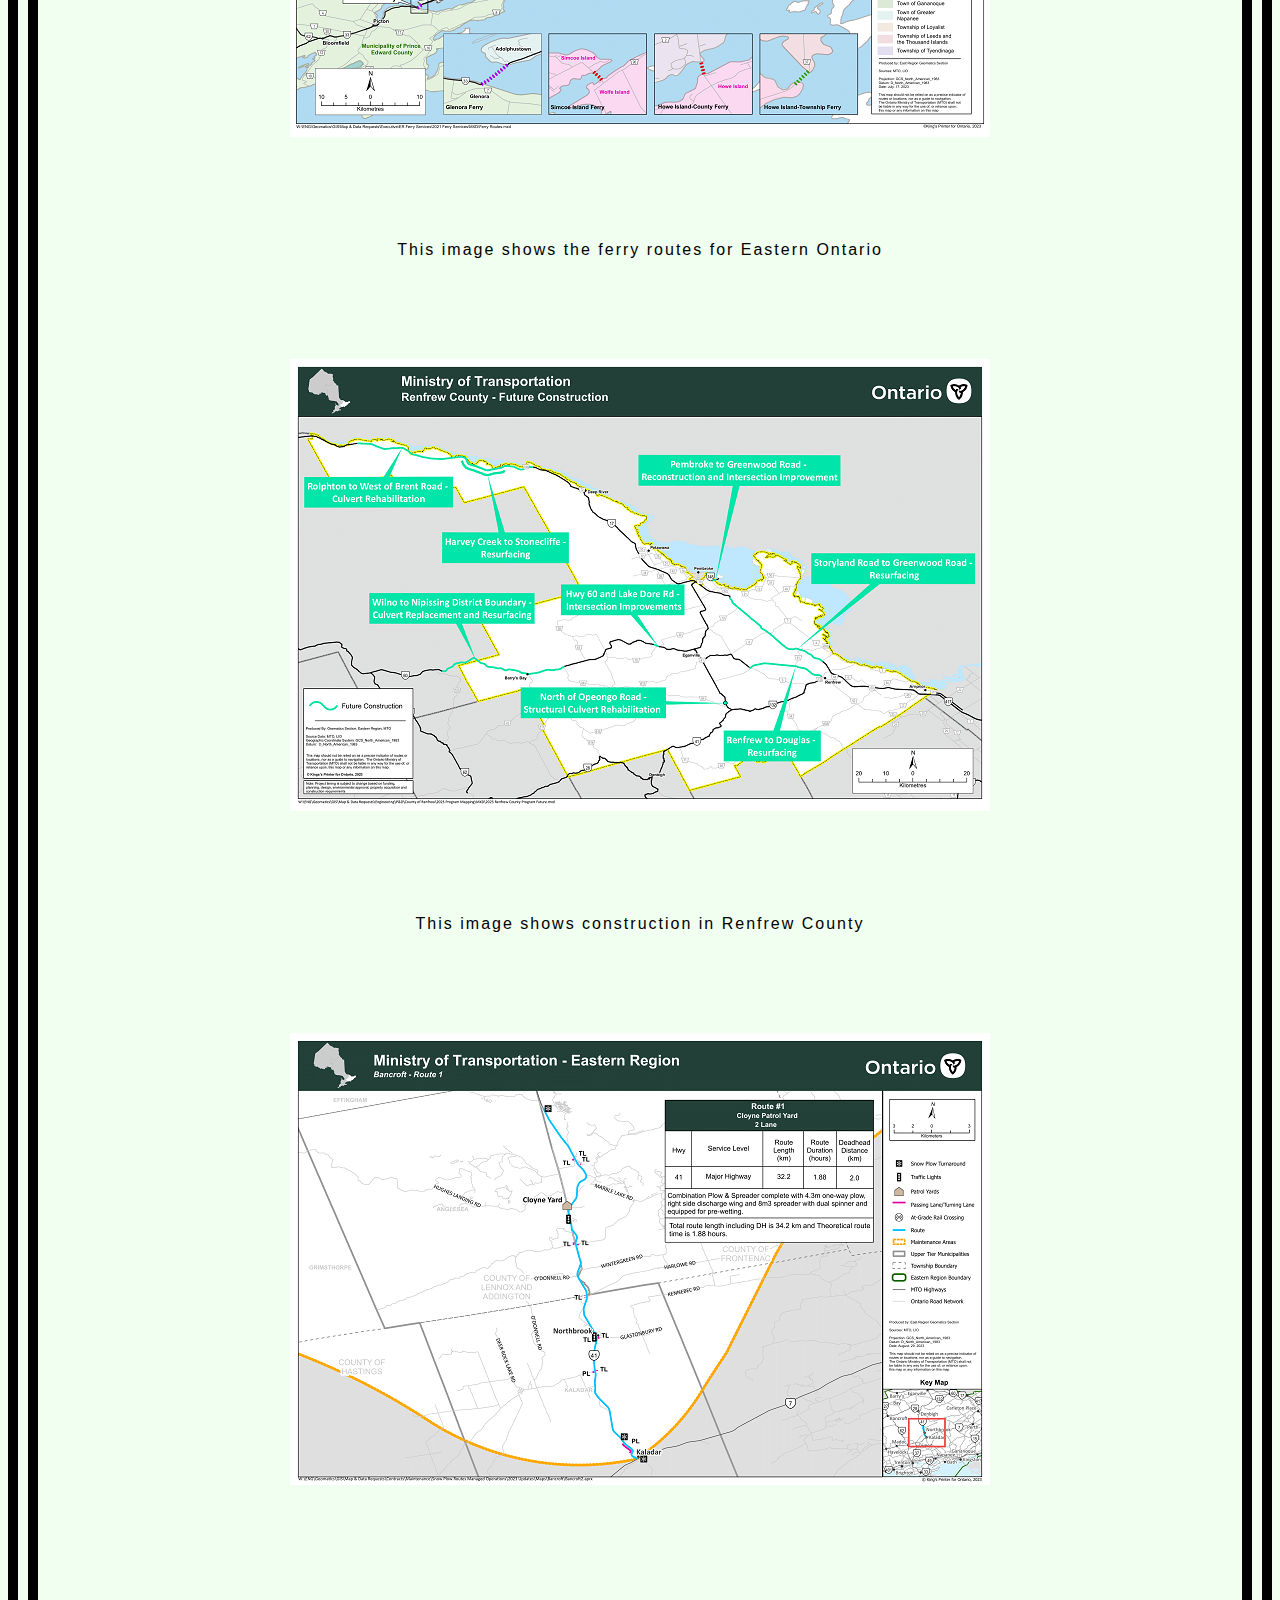
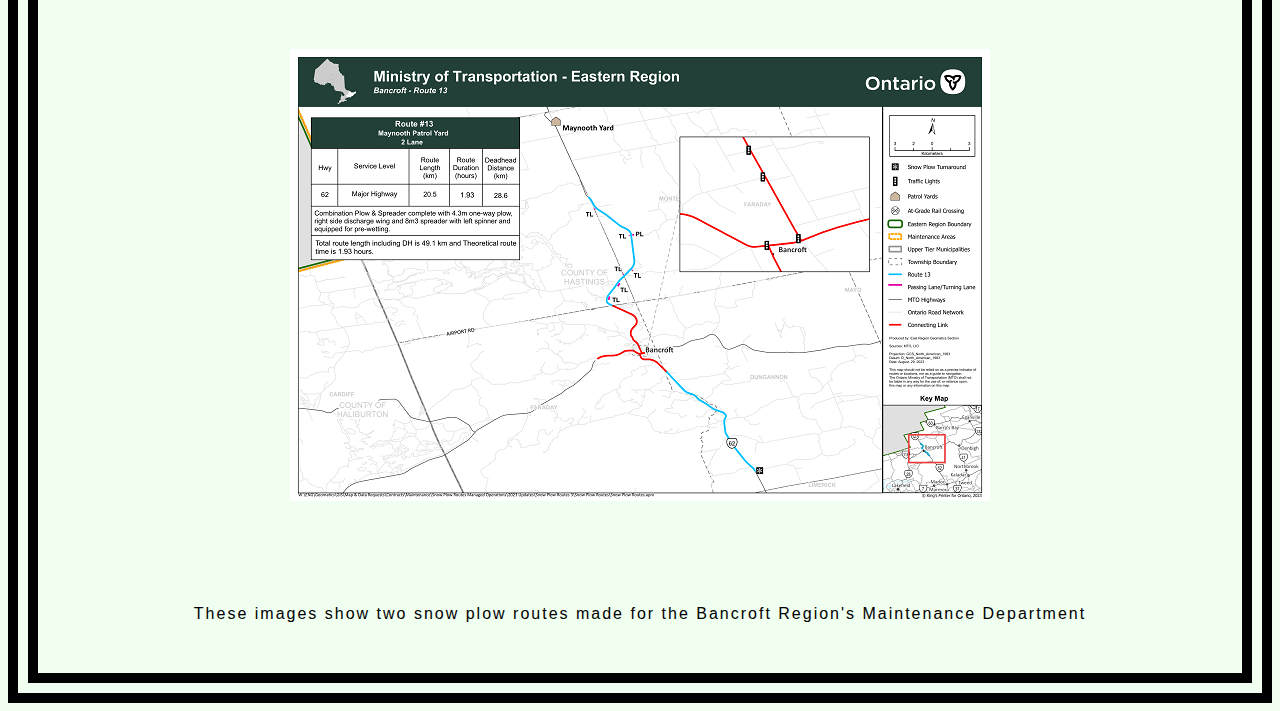
==== commit d38bf2ee: "Update portfolio.html" ====
--- a/portfolio.html
+++ b/portfolio.html
@@ -1,7 +1,8 @@
 <!DOCTYPE html>
 <html lang="en">
+
+<head>
 <title>Maya Ivimey's Portfolio</title>
-<head>
 <link rel="stylesheet" href="externalcss.css">
 
 <body>
@@ -21,7 +22,7 @@
 
 
 
-<img src="NorthBeach2022FinalDraft4.png" alt="northbeachmap">
+<img src="NorthBeach2022FinalDraft4.png" alt="northbeachmap" width= "800" height = "618">
 
 <p id= "paddingText" ><span>This map was made for North Beach Provincial Park to be used in their day use flyers</span></p>
 
@@ -29,15 +30,15 @@
 
 <h2 class="underline">Ministry of Transportation Maps</h2>
 <div class="center">
-<img src="Ferry.png" alt="ferrymap">
+<img src="Ferry.png" alt="ferrymap" width="700" height="452">
 <p> This image shows the ferry routes for Eastern Ontario </p>
-<img src="Renfrew.png" alt="bancroftmap">
+<img src="Renfrew.png" alt="bancroftmap" width="700" height="452">
 
 <p> This image shows construction in Renfrew County </p>
 
 
-<img src="SRoute1.png" alt="snowplowmap">
-<img src="SRoute13.png" alt="snowplowmap">
+<img src="SRoute1.png" alt="snowplowmap" width="700" height="452">
+<img src="SRoute13.png" alt="snowplowmap" width="700" height="452">
 
 
 <p> These images show two snow plow routes made for the Bancroft Region's Maintenance Department </p>
--- a/externalcss.css
+++ b/externalcss.css
@@ -30,6 +30,8 @@
 
 li {
 	font-size: 14px;
+	font-family: "Arial", Helvetica, sans-serif;
+	letter-spacing: 2px;
 }
 
 p, h1, h2, h3, h4 {
@@ -43,11 +45,14 @@
 .underline {
 	border-bottom: 3px solid black;
 }
-.linkcolour {
-	color: crimson;
+
+.exLink {
+	color: Crimson;
+}
+
+a {
 	text-decoration: none;
 }
-
 
 .imagetext {
   position: relative;
